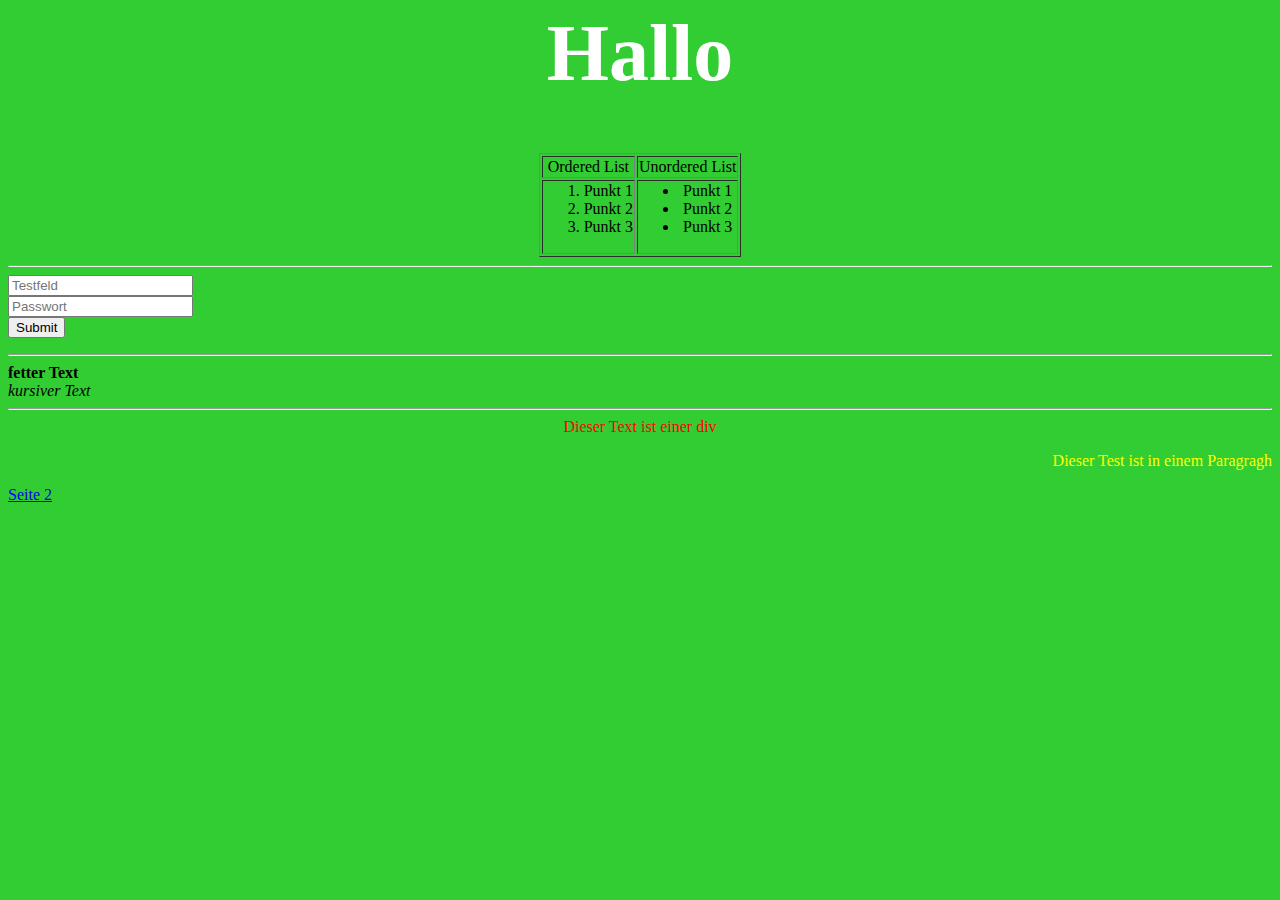
==== index.html @ 43144582 "Add Password field" ====
<html>
    <head>
        <title>Test-Seite</title>
        <link rel="stylesheet" href="style.css">
    </head>
    <body>
        <h1>Hallo</h1>
        <table border=1 class="center">
            <tr>
                <td>
                    Ordered List
                </td>
                <td>
                    Unordered List
                </td>
            </tr>
            <tr>    
                <td>
                    <ol>
                        <li>Punkt 1</li>
                        <li>Punkt 2</li>
                        <li>Punkt 3</li>
                    </ol>
                </td>
                <td>
                    <ul>
                        <li>Punkt 1</li>
                        <li>Punkt 2</li>
                        <li>Punkt 3</li>
                    </ul>
                </td>
            </tr>
        </table>
        <hr>
        <form>
            <input type=text name=test placeholder="Testfeld">
            <br>
            <input type=password name=password placeholder="Passwort">
            <br>
            <button>Submit</button>
        </form>
        <hr>
        <b>fetter Text</b>
        <br>
        <i>kursiver Text</i>
        <hr>
        <div style="color:red; text-align:center;">
            Dieser Text ist einer div
        </div>
        <p style="color:yellow; text-align: right;">
            Dieser Test ist in einem Paragragh
        </p>
        <a href="seite2.html">Seite 2</a>
    </body>
</html>
---- style.css ----
body {
    background-color: limegreen;
}

h1 {
    text-align: center;
    color: white;
    font-size: 5rem;
}

.center {
    margin-left: auto;
    margin-right: auto;
    text-align: center;
}
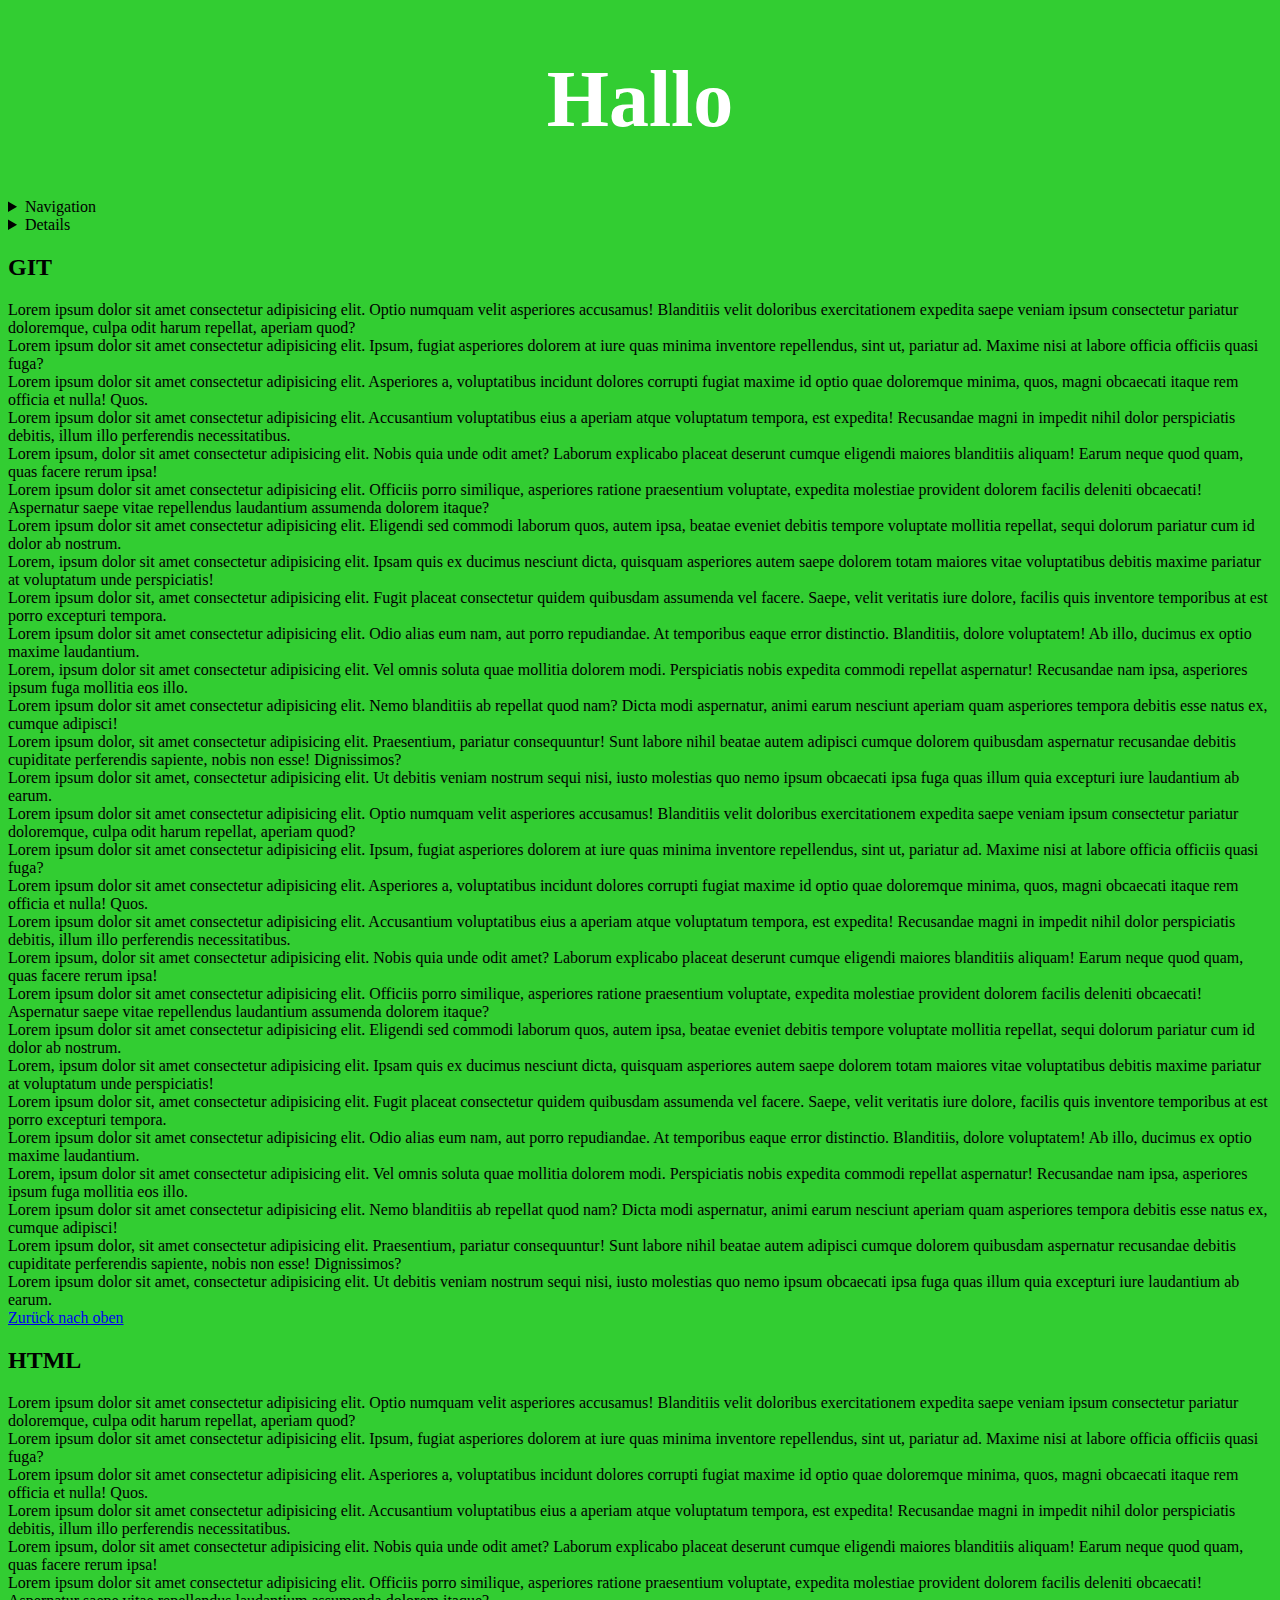
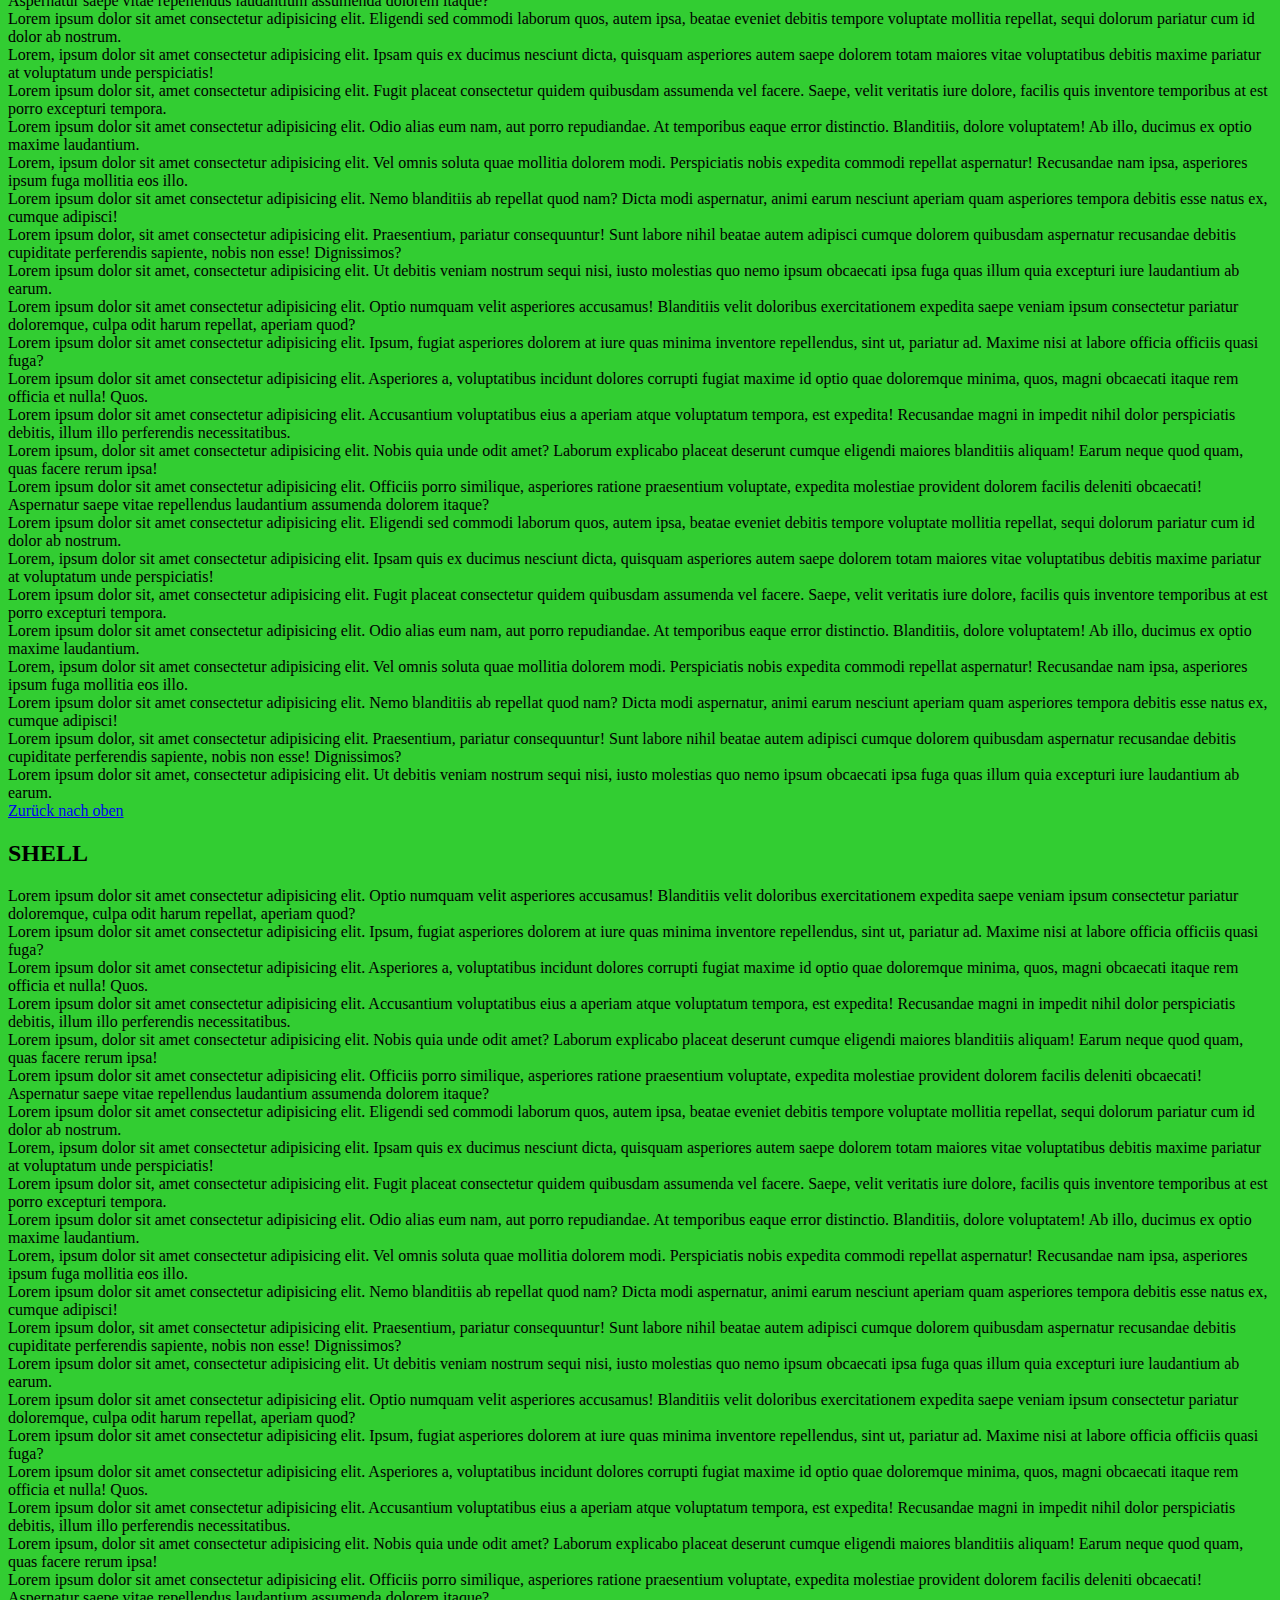
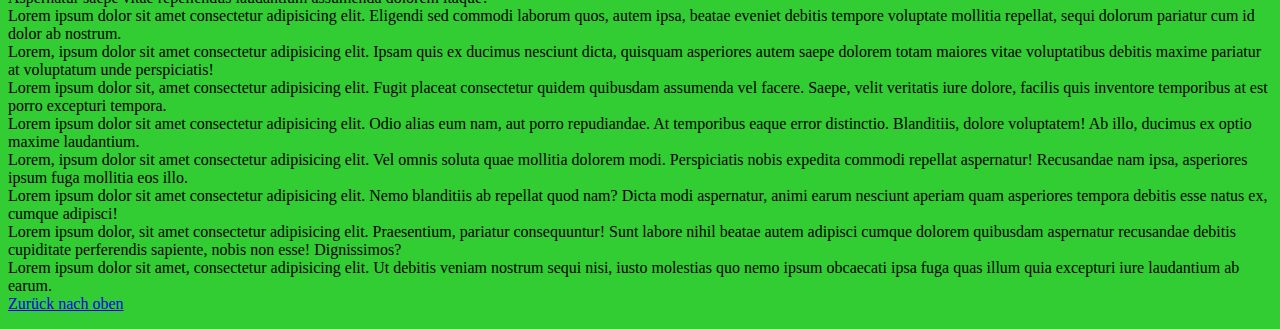
==== commit f68abe9a: "Add inpage links" ====
--- a/index.html
+++ b/index.html
@@ -1,55 +1,143 @@
-<html>
+<!DOCTYPE html>
+<html lang="de">
     <head>
+        <meta charset="UTF-8">
         <title>Test-Seite</title>
         <link rel="stylesheet" href="style.css">
+        <link rel="icon" href="favicon.png" type="image/png">
+
     </head>
     <body>
-        <h1>Hallo</h1>
-        <table border=1 class="center">
-            <tr>
-                <td>
-                    Ordered List
-                </td>
-                <td>
-                    Unordered List
-                </td>
-            </tr>
-            <tr>    
-                <td>
-                    <ol>
-                        <li>Punkt 1</li>
-                        <li>Punkt 2</li>
-                        <li>Punkt 3</li>
-                    </ol>
-                </td>
-                <td>
-                    <ul>
-                        <li>Punkt 1</li>
-                        <li>Punkt 2</li>
-                        <li>Punkt 3</li>
-                    </ul>
-                </td>
-            </tr>
-        </table>
-        <hr>
-        <form>
-            <input type=text name=test placeholder="Testfeld">
-            <br>
-            <input type=password name=password placeholder="Passwort">
-            <br>
-            <button>Submit</button>
-        </form>
-        <hr>
-        <b>fetter Text</b>
-        <br>
-        <i>kursiver Text</i>
-        <hr>
-        <div style="color:red; text-align:center;">
-            Dieser Text ist einer div
-        </div>
-        <p style="color:yellow; text-align: right;">
-            Dieser Test ist in einem Paragragh
-        </p>
-        <a href="seite2.html">Seite 2</a>
+        <h1><a id="top">Hallo</a></h1>
+        <details>
+            <summary>Navigation</summary>
+            <nav>
+                <ul>
+                    <li>
+                        <a href="#git">GIT</a>
+                    </li>
+                    <li>
+                        <a href="#html">HTML</a>
+                    </li>
+                    <li>
+                        <a href="#shell">SHELL</a>
+                    </li>
+                    <li>
+                        <a href="seite2.html">Seite 2</a>
+                    </li>
+                    <li>
+                        <a href="page3.html">Seite 3</a>
+                    </li>
+                </ul>
+            </nav>
+        </details>
+        <details>
+            <summary>
+                Details
+            </summary>
+            Ein kleiner Test zu dem "details"-Tag.
+        </details>
+        <section id="git">
+            <h2>GIT</h2>
+            <p>
+                Lorem ipsum dolor sit amet consectetur adipisicing elit. Optio numquam velit asperiores accusamus! Blanditiis velit doloribus exercitationem expedita saepe veniam ipsum consectetur pariatur doloremque, culpa odit harum repellat, aperiam quod? <br>
+                Lorem ipsum dolor sit amet consectetur adipisicing elit. Ipsum, fugiat asperiores dolorem at iure quas minima inventore repellendus, sint ut, pariatur ad. Maxime nisi at labore officia officiis quasi fuga? <br>
+                Lorem ipsum dolor sit amet consectetur adipisicing elit. Asperiores a, voluptatibus incidunt dolores corrupti fugiat maxime id optio quae doloremque minima, quos, magni obcaecati itaque rem officia et nulla! Quos. <br>
+                Lorem ipsum dolor sit amet consectetur adipisicing elit. Accusantium voluptatibus eius a aperiam atque voluptatum tempora, est expedita! Recusandae magni in impedit nihil dolor perspiciatis debitis, illum illo perferendis necessitatibus. <br>
+                Lorem ipsum, dolor sit amet consectetur adipisicing elit. Nobis quia unde odit amet? Laborum explicabo placeat deserunt cumque eligendi maiores blanditiis aliquam! Earum neque quod quam, quas facere rerum ipsa! <br>
+                Lorem ipsum dolor sit amet consectetur adipisicing elit. Officiis porro similique, asperiores ratione praesentium voluptate, expedita molestiae provident dolorem facilis deleniti obcaecati! Aspernatur saepe vitae repellendus laudantium assumenda dolorem itaque? <br>
+                Lorem ipsum dolor sit amet consectetur adipisicing elit. Eligendi sed commodi laborum quos, autem ipsa, beatae eveniet debitis tempore voluptate mollitia repellat, sequi dolorum pariatur cum id dolor ab nostrum. <br>
+                Lorem, ipsum dolor sit amet consectetur adipisicing elit. Ipsam quis ex ducimus nesciunt dicta, quisquam asperiores autem saepe dolorem totam maiores vitae voluptatibus debitis maxime pariatur at voluptatum unde perspiciatis! <br>
+                Lorem ipsum dolor sit, amet consectetur adipisicing elit. Fugit placeat consectetur quidem quibusdam assumenda vel facere. Saepe, velit veritatis iure dolore, facilis quis inventore temporibus at est porro excepturi tempora. <br>
+                Lorem ipsum dolor sit amet consectetur adipisicing elit. Odio alias eum nam, aut porro repudiandae. At temporibus eaque error distinctio. Blanditiis, dolore voluptatem! Ab illo, ducimus ex optio maxime laudantium. <br>
+                Lorem, ipsum dolor sit amet consectetur adipisicing elit. Vel omnis soluta quae mollitia dolorem modi. Perspiciatis nobis expedita commodi repellat aspernatur! Recusandae nam ipsa, asperiores ipsum fuga mollitia eos illo. <br>
+                Lorem ipsum dolor sit amet consectetur adipisicing elit. Nemo blanditiis ab repellat quod nam? Dicta modi aspernatur, animi earum nesciunt aperiam quam asperiores tempora debitis esse natus ex, cumque adipisci! <br>
+                Lorem ipsum dolor, sit amet consectetur adipisicing elit. Praesentium, pariatur consequuntur! Sunt labore nihil beatae autem adipisci cumque dolorem quibusdam aspernatur recusandae debitis cupiditate perferendis sapiente, nobis non esse! Dignissimos? <br>
+                Lorem ipsum dolor sit amet, consectetur adipisicing elit. Ut debitis veniam nostrum sequi nisi, iusto molestias quo nemo ipsum obcaecati ipsa fuga quas illum quia excepturi iure laudantium ab earum. <br>
+                Lorem ipsum dolor sit amet consectetur adipisicing elit. Optio numquam velit asperiores accusamus! Blanditiis velit doloribus exercitationem expedita saepe veniam ipsum consectetur pariatur doloremque, culpa odit harum repellat, aperiam quod? <br>
+                Lorem ipsum dolor sit amet consectetur adipisicing elit. Ipsum, fugiat asperiores dolorem at iure quas minima inventore repellendus, sint ut, pariatur ad. Maxime nisi at labore officia officiis quasi fuga? <br>
+                Lorem ipsum dolor sit amet consectetur adipisicing elit. Asperiores a, voluptatibus incidunt dolores corrupti fugiat maxime id optio quae doloremque minima, quos, magni obcaecati itaque rem officia et nulla! Quos. <br>
+                Lorem ipsum dolor sit amet consectetur adipisicing elit. Accusantium voluptatibus eius a aperiam atque voluptatum tempora, est expedita! Recusandae magni in impedit nihil dolor perspiciatis debitis, illum illo perferendis necessitatibus. <br>
+                Lorem ipsum, dolor sit amet consectetur adipisicing elit. Nobis quia unde odit amet? Laborum explicabo placeat deserunt cumque eligendi maiores blanditiis aliquam! Earum neque quod quam, quas facere rerum ipsa! <br>
+                Lorem ipsum dolor sit amet consectetur adipisicing elit. Officiis porro similique, asperiores ratione praesentium voluptate, expedita molestiae provident dolorem facilis deleniti obcaecati! Aspernatur saepe vitae repellendus laudantium assumenda dolorem itaque? <br>
+                Lorem ipsum dolor sit amet consectetur adipisicing elit. Eligendi sed commodi laborum quos, autem ipsa, beatae eveniet debitis tempore voluptate mollitia repellat, sequi dolorum pariatur cum id dolor ab nostrum. <br>
+                Lorem, ipsum dolor sit amet consectetur adipisicing elit. Ipsam quis ex ducimus nesciunt dicta, quisquam asperiores autem saepe dolorem totam maiores vitae voluptatibus debitis maxime pariatur at voluptatum unde perspiciatis! <br>
+                Lorem ipsum dolor sit, amet consectetur adipisicing elit. Fugit placeat consectetur quidem quibusdam assumenda vel facere. Saepe, velit veritatis iure dolore, facilis quis inventore temporibus at est porro excepturi tempora. <br>
+                Lorem ipsum dolor sit amet consectetur adipisicing elit. Odio alias eum nam, aut porro repudiandae. At temporibus eaque error distinctio. Blanditiis, dolore voluptatem! Ab illo, ducimus ex optio maxime laudantium. <br>
+                Lorem, ipsum dolor sit amet consectetur adipisicing elit. Vel omnis soluta quae mollitia dolorem modi. Perspiciatis nobis expedita commodi repellat aspernatur! Recusandae nam ipsa, asperiores ipsum fuga mollitia eos illo. <br>
+                Lorem ipsum dolor sit amet consectetur adipisicing elit. Nemo blanditiis ab repellat quod nam? Dicta modi aspernatur, animi earum nesciunt aperiam quam asperiores tempora debitis esse natus ex, cumque adipisci! <br>
+                Lorem ipsum dolor, sit amet consectetur adipisicing elit. Praesentium, pariatur consequuntur! Sunt labore nihil beatae autem adipisci cumque dolorem quibusdam aspernatur recusandae debitis cupiditate perferendis sapiente, nobis non esse! Dignissimos? <br>
+                Lorem ipsum dolor sit amet, consectetur adipisicing elit. Ut debitis veniam nostrum sequi nisi, iusto molestias quo nemo ipsum obcaecati ipsa fuga quas illum quia excepturi iure laudantium ab earum. <br>
+        <a href="#top">Zurück nach oben</a>
+            </p>
+        </section>
+        <section id="html">
+            <h2>HTML</h2>
+            <p>
+                Lorem ipsum dolor sit amet consectetur adipisicing elit. Optio numquam velit asperiores accusamus! Blanditiis velit doloribus exercitationem expedita saepe veniam ipsum consectetur pariatur doloremque, culpa odit harum repellat, aperiam quod? <br>
+                Lorem ipsum dolor sit amet consectetur adipisicing elit. Ipsum, fugiat asperiores dolorem at iure quas minima inventore repellendus, sint ut, pariatur ad. Maxime nisi at labore officia officiis quasi fuga? <br>
+                Lorem ipsum dolor sit amet consectetur adipisicing elit. Asperiores a, voluptatibus incidunt dolores corrupti fugiat maxime id optio quae doloremque minima, quos, magni obcaecati itaque rem officia et nulla! Quos. <br>
+                Lorem ipsum dolor sit amet consectetur adipisicing elit. Accusantium voluptatibus eius a aperiam atque voluptatum tempora, est expedita! Recusandae magni in impedit nihil dolor perspiciatis debitis, illum illo perferendis necessitatibus. <br>
+                Lorem ipsum, dolor sit amet consectetur adipisicing elit. Nobis quia unde odit amet? Laborum explicabo placeat deserunt cumque eligendi maiores blanditiis aliquam! Earum neque quod quam, quas facere rerum ipsa! <br>
+                Lorem ipsum dolor sit amet consectetur adipisicing elit. Officiis porro similique, asperiores ratione praesentium voluptate, expedita molestiae provident dolorem facilis deleniti obcaecati! Aspernatur saepe vitae repellendus laudantium assumenda dolorem itaque? <br>
+                Lorem ipsum dolor sit amet consectetur adipisicing elit. Eligendi sed commodi laborum quos, autem ipsa, beatae eveniet debitis tempore voluptate mollitia repellat, sequi dolorum pariatur cum id dolor ab nostrum. <br>
+                Lorem, ipsum dolor sit amet consectetur adipisicing elit. Ipsam quis ex ducimus nesciunt dicta, quisquam asperiores autem saepe dolorem totam maiores vitae voluptatibus debitis maxime pariatur at voluptatum unde perspiciatis! <br>
+                Lorem ipsum dolor sit, amet consectetur adipisicing elit. Fugit placeat consectetur quidem quibusdam assumenda vel facere. Saepe, velit veritatis iure dolore, facilis quis inventore temporibus at est porro excepturi tempora. <br>
+                Lorem ipsum dolor sit amet consectetur adipisicing elit. Odio alias eum nam, aut porro repudiandae. At temporibus eaque error distinctio. Blanditiis, dolore voluptatem! Ab illo, ducimus ex optio maxime laudantium. <br>
+                Lorem, ipsum dolor sit amet consectetur adipisicing elit. Vel omnis soluta quae mollitia dolorem modi. Perspiciatis nobis expedita commodi repellat aspernatur! Recusandae nam ipsa, asperiores ipsum fuga mollitia eos illo. <br>
+                Lorem ipsum dolor sit amet consectetur adipisicing elit. Nemo blanditiis ab repellat quod nam? Dicta modi aspernatur, animi earum nesciunt aperiam quam asperiores tempora debitis esse natus ex, cumque adipisci! <br>
+                Lorem ipsum dolor, sit amet consectetur adipisicing elit. Praesentium, pariatur consequuntur! Sunt labore nihil beatae autem adipisci cumque dolorem quibusdam aspernatur recusandae debitis cupiditate perferendis sapiente, nobis non esse! Dignissimos? <br>
+                Lorem ipsum dolor sit amet, consectetur adipisicing elit. Ut debitis veniam nostrum sequi nisi, iusto molestias quo nemo ipsum obcaecati ipsa fuga quas illum quia excepturi iure laudantium ab earum. <br>
+                Lorem ipsum dolor sit amet consectetur adipisicing elit. Optio numquam velit asperiores accusamus! Blanditiis velit doloribus exercitationem expedita saepe veniam ipsum consectetur pariatur doloremque, culpa odit harum repellat, aperiam quod? <br>
+                Lorem ipsum dolor sit amet consectetur adipisicing elit. Ipsum, fugiat asperiores dolorem at iure quas minima inventore repellendus, sint ut, pariatur ad. Maxime nisi at labore officia officiis quasi fuga? <br>
+                Lorem ipsum dolor sit amet consectetur adipisicing elit. Asperiores a, voluptatibus incidunt dolores corrupti fugiat maxime id optio quae doloremque minima, quos, magni obcaecati itaque rem officia et nulla! Quos. <br>
+                Lorem ipsum dolor sit amet consectetur adipisicing elit. Accusantium voluptatibus eius a aperiam atque voluptatum tempora, est expedita! Recusandae magni in impedit nihil dolor perspiciatis debitis, illum illo perferendis necessitatibus. <br>
+                Lorem ipsum, dolor sit amet consectetur adipisicing elit. Nobis quia unde odit amet? Laborum explicabo placeat deserunt cumque eligendi maiores blanditiis aliquam! Earum neque quod quam, quas facere rerum ipsa! <br>
+                Lorem ipsum dolor sit amet consectetur adipisicing elit. Officiis porro similique, asperiores ratione praesentium voluptate, expedita molestiae provident dolorem facilis deleniti obcaecati! Aspernatur saepe vitae repellendus laudantium assumenda dolorem itaque? <br>
+                Lorem ipsum dolor sit amet consectetur adipisicing elit. Eligendi sed commodi laborum quos, autem ipsa, beatae eveniet debitis tempore voluptate mollitia repellat, sequi dolorum pariatur cum id dolor ab nostrum. <br>
+                Lorem, ipsum dolor sit amet consectetur adipisicing elit. Ipsam quis ex ducimus nesciunt dicta, quisquam asperiores autem saepe dolorem totam maiores vitae voluptatibus debitis maxime pariatur at voluptatum unde perspiciatis! <br>
+                Lorem ipsum dolor sit, amet consectetur adipisicing elit. Fugit placeat consectetur quidem quibusdam assumenda vel facere. Saepe, velit veritatis iure dolore, facilis quis inventore temporibus at est porro excepturi tempora. <br>
+                Lorem ipsum dolor sit amet consectetur adipisicing elit. Odio alias eum nam, aut porro repudiandae. At temporibus eaque error distinctio. Blanditiis, dolore voluptatem! Ab illo, ducimus ex optio maxime laudantium. <br>
+                Lorem, ipsum dolor sit amet consectetur adipisicing elit. Vel omnis soluta quae mollitia dolorem modi. Perspiciatis nobis expedita commodi repellat aspernatur! Recusandae nam ipsa, asperiores ipsum fuga mollitia eos illo. <br>
+                Lorem ipsum dolor sit amet consectetur adipisicing elit. Nemo blanditiis ab repellat quod nam? Dicta modi aspernatur, animi earum nesciunt aperiam quam asperiores tempora debitis esse natus ex, cumque adipisci! <br>
+                Lorem ipsum dolor, sit amet consectetur adipisicing elit. Praesentium, pariatur consequuntur! Sunt labore nihil beatae autem adipisci cumque dolorem quibusdam aspernatur recusandae debitis cupiditate perferendis sapiente, nobis non esse! Dignissimos? <br>
+                Lorem ipsum dolor sit amet, consectetur adipisicing elit. Ut debitis veniam nostrum sequi nisi, iusto molestias quo nemo ipsum obcaecati ipsa fuga quas illum quia excepturi iure laudantium ab earum. <br>
+        <a href="#top">Zurück nach oben</a>
+            </p>
+        </section>
+        <section id="shell">
+            <h2>SHELL</h2>
+            <p>
+                Lorem ipsum dolor sit amet consectetur adipisicing elit. Optio numquam velit asperiores accusamus! Blanditiis velit doloribus exercitationem expedita saepe veniam ipsum consectetur pariatur doloremque, culpa odit harum repellat, aperiam quod? <br>
+                Lorem ipsum dolor sit amet consectetur adipisicing elit. Ipsum, fugiat asperiores dolorem at iure quas minima inventore repellendus, sint ut, pariatur ad. Maxime nisi at labore officia officiis quasi fuga? <br>
+                Lorem ipsum dolor sit amet consectetur adipisicing elit. Asperiores a, voluptatibus incidunt dolores corrupti fugiat maxime id optio quae doloremque minima, quos, magni obcaecati itaque rem officia et nulla! Quos. <br>
+                Lorem ipsum dolor sit amet consectetur adipisicing elit. Accusantium voluptatibus eius a aperiam atque voluptatum tempora, est expedita! Recusandae magni in impedit nihil dolor perspiciatis debitis, illum illo perferendis necessitatibus. <br>
+                Lorem ipsum, dolor sit amet consectetur adipisicing elit. Nobis quia unde odit amet? Laborum explicabo placeat deserunt cumque eligendi maiores blanditiis aliquam! Earum neque quod quam, quas facere rerum ipsa! <br>
+                Lorem ipsum dolor sit amet consectetur adipisicing elit. Officiis porro similique, asperiores ratione praesentium voluptate, expedita molestiae provident dolorem facilis deleniti obcaecati! Aspernatur saepe vitae repellendus laudantium assumenda dolorem itaque? <br>
+                Lorem ipsum dolor sit amet consectetur adipisicing elit. Eligendi sed commodi laborum quos, autem ipsa, beatae eveniet debitis tempore voluptate mollitia repellat, sequi dolorum pariatur cum id dolor ab nostrum. <br>
+                Lorem, ipsum dolor sit amet consectetur adipisicing elit. Ipsam quis ex ducimus nesciunt dicta, quisquam asperiores autem saepe dolorem totam maiores vitae voluptatibus debitis maxime pariatur at voluptatum unde perspiciatis! <br>
+                Lorem ipsum dolor sit, amet consectetur adipisicing elit. Fugit placeat consectetur quidem quibusdam assumenda vel facere. Saepe, velit veritatis iure dolore, facilis quis inventore temporibus at est porro excepturi tempora. <br>
+                Lorem ipsum dolor sit amet consectetur adipisicing elit. Odio alias eum nam, aut porro repudiandae. At temporibus eaque error distinctio. Blanditiis, dolore voluptatem! Ab illo, ducimus ex optio maxime laudantium. <br>
+                Lorem, ipsum dolor sit amet consectetur adipisicing elit. Vel omnis soluta quae mollitia dolorem modi. Perspiciatis nobis expedita commodi repellat aspernatur! Recusandae nam ipsa, asperiores ipsum fuga mollitia eos illo. <br>
+                Lorem ipsum dolor sit amet consectetur adipisicing elit. Nemo blanditiis ab repellat quod nam? Dicta modi aspernatur, animi earum nesciunt aperiam quam asperiores tempora debitis esse natus ex, cumque adipisci! <br>
+                Lorem ipsum dolor, sit amet consectetur adipisicing elit. Praesentium, pariatur consequuntur! Sunt labore nihil beatae autem adipisci cumque dolorem quibusdam aspernatur recusandae debitis cupiditate perferendis sapiente, nobis non esse! Dignissimos? <br>
+                Lorem ipsum dolor sit amet, consectetur adipisicing elit. Ut debitis veniam nostrum sequi nisi, iusto molestias quo nemo ipsum obcaecati ipsa fuga quas illum quia excepturi iure laudantium ab earum. <br>
+                Lorem ipsum dolor sit amet consectetur adipisicing elit. Optio numquam velit asperiores accusamus! Blanditiis velit doloribus exercitationem expedita saepe veniam ipsum consectetur pariatur doloremque, culpa odit harum repellat, aperiam quod? <br>
+                Lorem ipsum dolor sit amet consectetur adipisicing elit. Ipsum, fugiat asperiores dolorem at iure quas minima inventore repellendus, sint ut, pariatur ad. Maxime nisi at labore officia officiis quasi fuga? <br>
+                Lorem ipsum dolor sit amet consectetur adipisicing elit. Asperiores a, voluptatibus incidunt dolores corrupti fugiat maxime id optio quae doloremque minima, quos, magni obcaecati itaque rem officia et nulla! Quos. <br>
+                Lorem ipsum dolor sit amet consectetur adipisicing elit. Accusantium voluptatibus eius a aperiam atque voluptatum tempora, est expedita! Recusandae magni in impedit nihil dolor perspiciatis debitis, illum illo perferendis necessitatibus. <br>
+                Lorem ipsum, dolor sit amet consectetur adipisicing elit. Nobis quia unde odit amet? Laborum explicabo placeat deserunt cumque eligendi maiores blanditiis aliquam! Earum neque quod quam, quas facere rerum ipsa! <br>
+                Lorem ipsum dolor sit amet consectetur adipisicing elit. Officiis porro similique, asperiores ratione praesentium voluptate, expedita molestiae provident dolorem facilis deleniti obcaecati! Aspernatur saepe vitae repellendus laudantium assumenda dolorem itaque? <br>
+                Lorem ipsum dolor sit amet consectetur adipisicing elit. Eligendi sed commodi laborum quos, autem ipsa, beatae eveniet debitis tempore voluptate mollitia repellat, sequi dolorum pariatur cum id dolor ab nostrum. <br>
+                Lorem, ipsum dolor sit amet consectetur adipisicing elit. Ipsam quis ex ducimus nesciunt dicta, quisquam asperiores autem saepe dolorem totam maiores vitae voluptatibus debitis maxime pariatur at voluptatum unde perspiciatis! <br>
+                Lorem ipsum dolor sit, amet consectetur adipisicing elit. Fugit placeat consectetur quidem quibusdam assumenda vel facere. Saepe, velit veritatis iure dolore, facilis quis inventore temporibus at est porro excepturi tempora. <br>
+                Lorem ipsum dolor sit amet consectetur adipisicing elit. Odio alias eum nam, aut porro repudiandae. At temporibus eaque error distinctio. Blanditiis, dolore voluptatem! Ab illo, ducimus ex optio maxime laudantium. <br>
+                Lorem, ipsum dolor sit amet consectetur adipisicing elit. Vel omnis soluta quae mollitia dolorem modi. Perspiciatis nobis expedita commodi repellat aspernatur! Recusandae nam ipsa, asperiores ipsum fuga mollitia eos illo. <br>
+                Lorem ipsum dolor sit amet consectetur adipisicing elit. Nemo blanditiis ab repellat quod nam? Dicta modi aspernatur, animi earum nesciunt aperiam quam asperiores tempora debitis esse natus ex, cumque adipisci! <br>
+                Lorem ipsum dolor, sit amet consectetur adipisicing elit. Praesentium, pariatur consequuntur! Sunt labore nihil beatae autem adipisci cumque dolorem quibusdam aspernatur recusandae debitis cupiditate perferendis sapiente, nobis non esse! Dignissimos? <br>
+                Lorem ipsum dolor sit amet, consectetur adipisicing elit. Ut debitis veniam nostrum sequi nisi, iusto molestias quo nemo ipsum obcaecati ipsa fuga quas illum quia excepturi iure laudantium ab earum. <br>
+        <a href="#top">Zurück nach oben</a>
+            </p>
+        </section>
     </body>
 </html>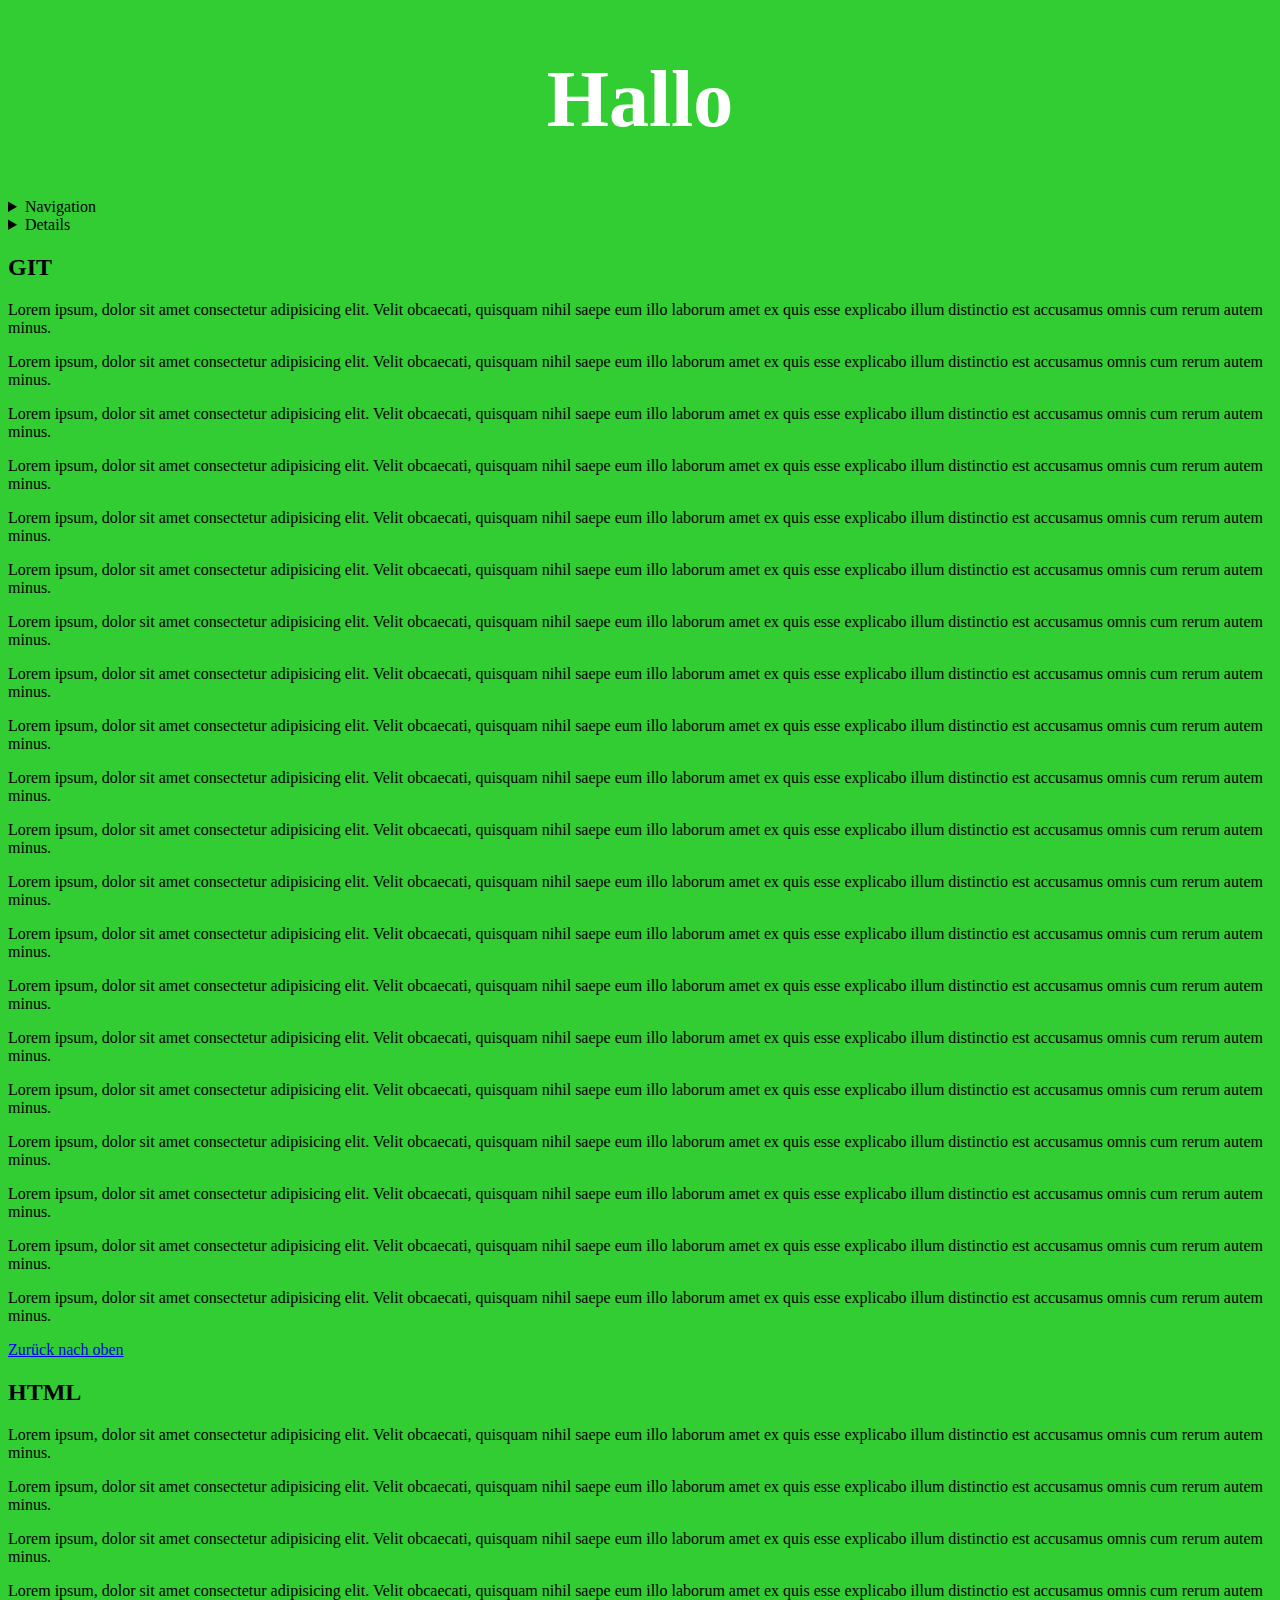
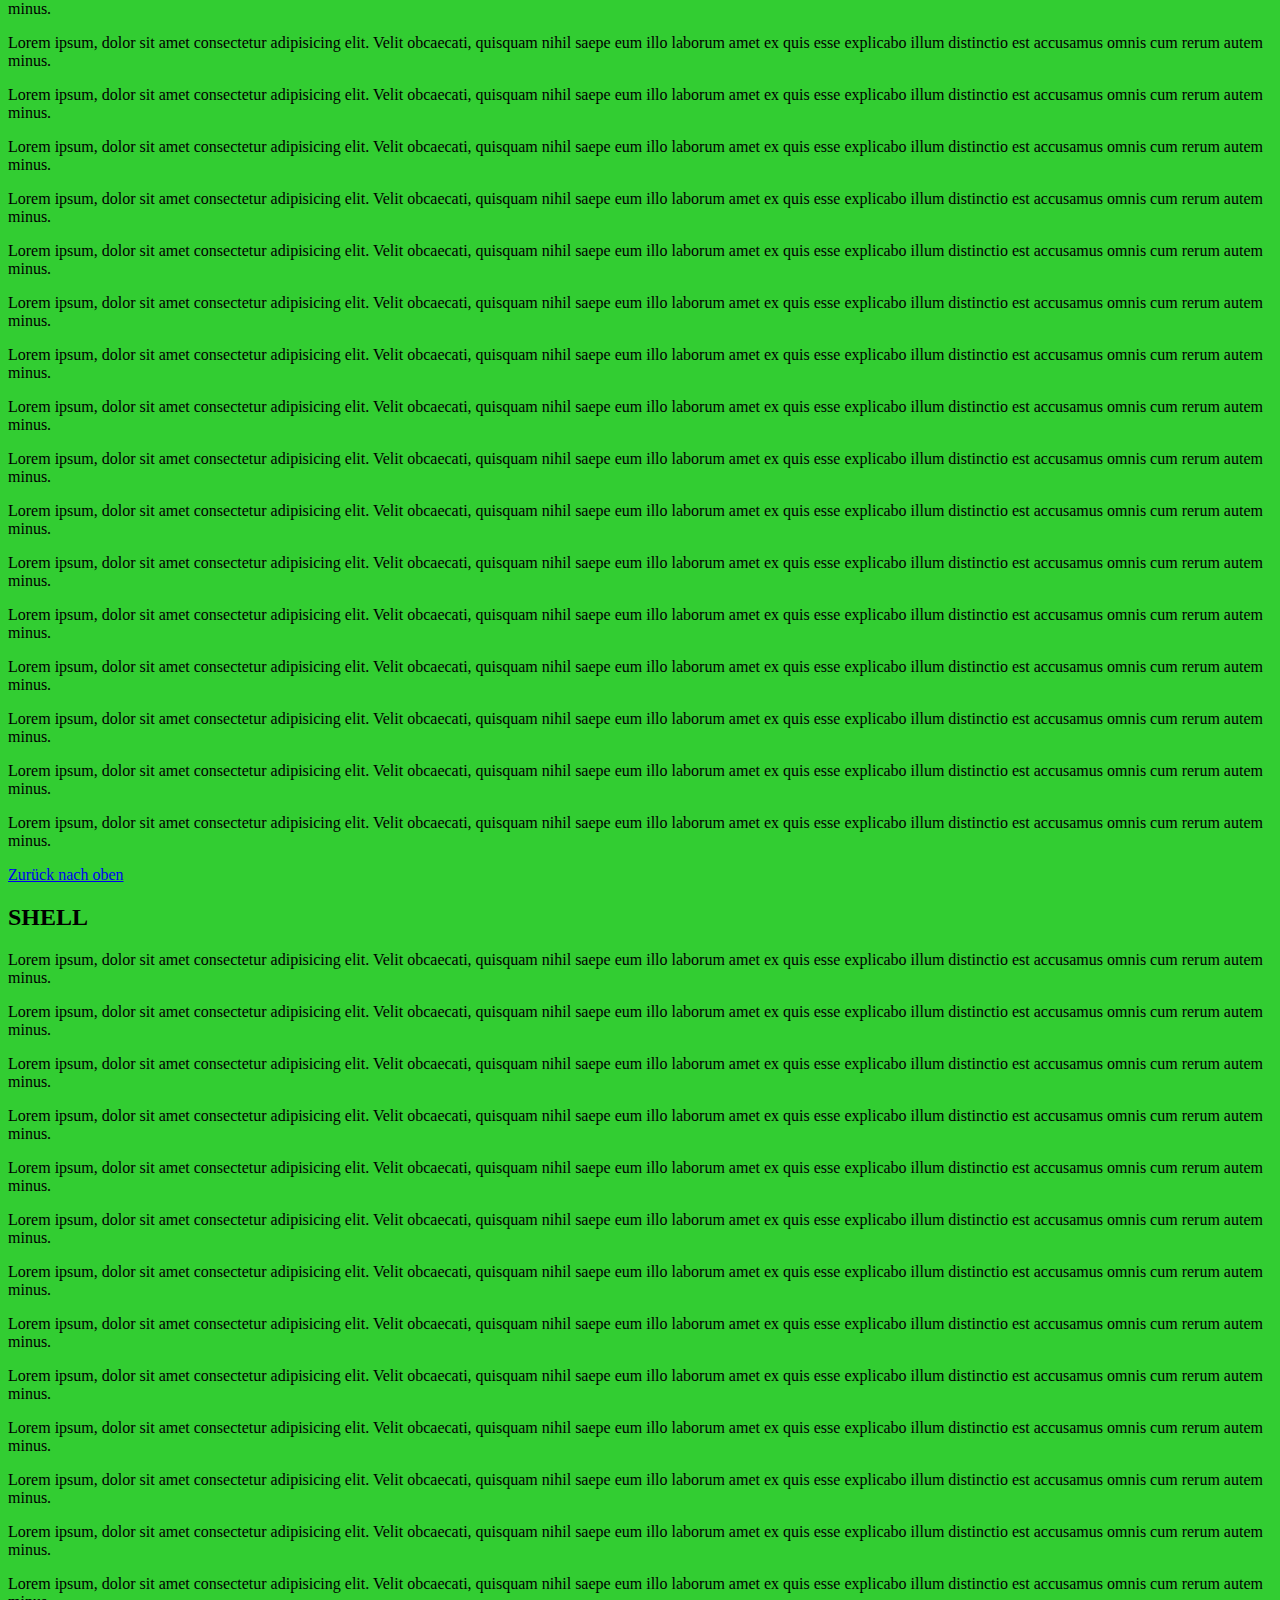
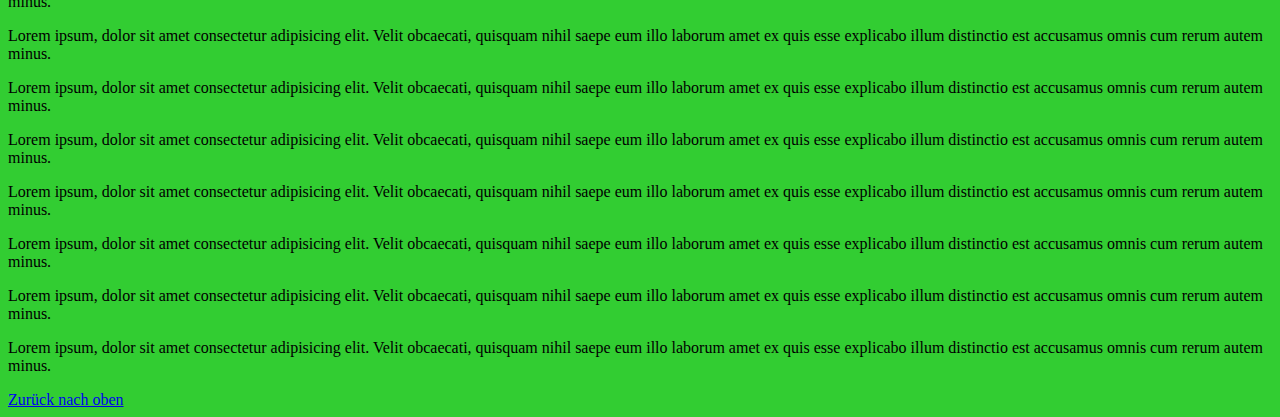
==== commit 3b3a3380: "Merge pull request #8 from domko95/prettier" ====
--- a/index.html
+++ b/index.html
@@ -1,143 +1,350 @@
 <!DOCTYPE html>
 <html lang="de">
-    <head>
-        <meta charset="UTF-8">
-        <title>Test-Seite</title>
-        <link rel="stylesheet" href="style.css">
-        <link rel="icon" href="favicon.png" type="image/png">
-
-    </head>
-    <body>
-        <h1><a id="top">Hallo</a></h1>
-        <details>
-            <summary>Navigation</summary>
-            <nav>
-                <ul>
-                    <li>
-                        <a href="#git">GIT</a>
-                    </li>
-                    <li>
-                        <a href="#html">HTML</a>
-                    </li>
-                    <li>
-                        <a href="#shell">SHELL</a>
-                    </li>
-                    <li>
-                        <a href="seite2.html">Seite 2</a>
-                    </li>
-                    <li>
-                        <a href="page3.html">Seite 3</a>
-                    </li>
-                </ul>
-            </nav>
-        </details>
-        <details>
-            <summary>
-                Details
-            </summary>
-            Ein kleiner Test zu dem "details"-Tag.
-        </details>
-        <section id="git">
-            <h2>GIT</h2>
-            <p>
-                Lorem ipsum dolor sit amet consectetur adipisicing elit. Optio numquam velit asperiores accusamus! Blanditiis velit doloribus exercitationem expedita saepe veniam ipsum consectetur pariatur doloremque, culpa odit harum repellat, aperiam quod? <br>
-                Lorem ipsum dolor sit amet consectetur adipisicing elit. Ipsum, fugiat asperiores dolorem at iure quas minima inventore repellendus, sint ut, pariatur ad. Maxime nisi at labore officia officiis quasi fuga? <br>
-                Lorem ipsum dolor sit amet consectetur adipisicing elit. Asperiores a, voluptatibus incidunt dolores corrupti fugiat maxime id optio quae doloremque minima, quos, magni obcaecati itaque rem officia et nulla! Quos. <br>
-                Lorem ipsum dolor sit amet consectetur adipisicing elit. Accusantium voluptatibus eius a aperiam atque voluptatum tempora, est expedita! Recusandae magni in impedit nihil dolor perspiciatis debitis, illum illo perferendis necessitatibus. <br>
-                Lorem ipsum, dolor sit amet consectetur adipisicing elit. Nobis quia unde odit amet? Laborum explicabo placeat deserunt cumque eligendi maiores blanditiis aliquam! Earum neque quod quam, quas facere rerum ipsa! <br>
-                Lorem ipsum dolor sit amet consectetur adipisicing elit. Officiis porro similique, asperiores ratione praesentium voluptate, expedita molestiae provident dolorem facilis deleniti obcaecati! Aspernatur saepe vitae repellendus laudantium assumenda dolorem itaque? <br>
-                Lorem ipsum dolor sit amet consectetur adipisicing elit. Eligendi sed commodi laborum quos, autem ipsa, beatae eveniet debitis tempore voluptate mollitia repellat, sequi dolorum pariatur cum id dolor ab nostrum. <br>
-                Lorem, ipsum dolor sit amet consectetur adipisicing elit. Ipsam quis ex ducimus nesciunt dicta, quisquam asperiores autem saepe dolorem totam maiores vitae voluptatibus debitis maxime pariatur at voluptatum unde perspiciatis! <br>
-                Lorem ipsum dolor sit, amet consectetur adipisicing elit. Fugit placeat consectetur quidem quibusdam assumenda vel facere. Saepe, velit veritatis iure dolore, facilis quis inventore temporibus at est porro excepturi tempora. <br>
-                Lorem ipsum dolor sit amet consectetur adipisicing elit. Odio alias eum nam, aut porro repudiandae. At temporibus eaque error distinctio. Blanditiis, dolore voluptatem! Ab illo, ducimus ex optio maxime laudantium. <br>
-                Lorem, ipsum dolor sit amet consectetur adipisicing elit. Vel omnis soluta quae mollitia dolorem modi. Perspiciatis nobis expedita commodi repellat aspernatur! Recusandae nam ipsa, asperiores ipsum fuga mollitia eos illo. <br>
-                Lorem ipsum dolor sit amet consectetur adipisicing elit. Nemo blanditiis ab repellat quod nam? Dicta modi aspernatur, animi earum nesciunt aperiam quam asperiores tempora debitis esse natus ex, cumque adipisci! <br>
-                Lorem ipsum dolor, sit amet consectetur adipisicing elit. Praesentium, pariatur consequuntur! Sunt labore nihil beatae autem adipisci cumque dolorem quibusdam aspernatur recusandae debitis cupiditate perferendis sapiente, nobis non esse! Dignissimos? <br>
-                Lorem ipsum dolor sit amet, consectetur adipisicing elit. Ut debitis veniam nostrum sequi nisi, iusto molestias quo nemo ipsum obcaecati ipsa fuga quas illum quia excepturi iure laudantium ab earum. <br>
-                Lorem ipsum dolor sit amet consectetur adipisicing elit. Optio numquam velit asperiores accusamus! Blanditiis velit doloribus exercitationem expedita saepe veniam ipsum consectetur pariatur doloremque, culpa odit harum repellat, aperiam quod? <br>
-                Lorem ipsum dolor sit amet consectetur adipisicing elit. Ipsum, fugiat asperiores dolorem at iure quas minima inventore repellendus, sint ut, pariatur ad. Maxime nisi at labore officia officiis quasi fuga? <br>
-                Lorem ipsum dolor sit amet consectetur adipisicing elit. Asperiores a, voluptatibus incidunt dolores corrupti fugiat maxime id optio quae doloremque minima, quos, magni obcaecati itaque rem officia et nulla! Quos. <br>
-                Lorem ipsum dolor sit amet consectetur adipisicing elit. Accusantium voluptatibus eius a aperiam atque voluptatum tempora, est expedita! Recusandae magni in impedit nihil dolor perspiciatis debitis, illum illo perferendis necessitatibus. <br>
-                Lorem ipsum, dolor sit amet consectetur adipisicing elit. Nobis quia unde odit amet? Laborum explicabo placeat deserunt cumque eligendi maiores blanditiis aliquam! Earum neque quod quam, quas facere rerum ipsa! <br>
-                Lorem ipsum dolor sit amet consectetur adipisicing elit. Officiis porro similique, asperiores ratione praesentium voluptate, expedita molestiae provident dolorem facilis deleniti obcaecati! Aspernatur saepe vitae repellendus laudantium assumenda dolorem itaque? <br>
-                Lorem ipsum dolor sit amet consectetur adipisicing elit. Eligendi sed commodi laborum quos, autem ipsa, beatae eveniet debitis tempore voluptate mollitia repellat, sequi dolorum pariatur cum id dolor ab nostrum. <br>
-                Lorem, ipsum dolor sit amet consectetur adipisicing elit. Ipsam quis ex ducimus nesciunt dicta, quisquam asperiores autem saepe dolorem totam maiores vitae voluptatibus debitis maxime pariatur at voluptatum unde perspiciatis! <br>
-                Lorem ipsum dolor sit, amet consectetur adipisicing elit. Fugit placeat consectetur quidem quibusdam assumenda vel facere. Saepe, velit veritatis iure dolore, facilis quis inventore temporibus at est porro excepturi tempora. <br>
-                Lorem ipsum dolor sit amet consectetur adipisicing elit. Odio alias eum nam, aut porro repudiandae. At temporibus eaque error distinctio. Blanditiis, dolore voluptatem! Ab illo, ducimus ex optio maxime laudantium. <br>
-                Lorem, ipsum dolor sit amet consectetur adipisicing elit. Vel omnis soluta quae mollitia dolorem modi. Perspiciatis nobis expedita commodi repellat aspernatur! Recusandae nam ipsa, asperiores ipsum fuga mollitia eos illo. <br>
-                Lorem ipsum dolor sit amet consectetur adipisicing elit. Nemo blanditiis ab repellat quod nam? Dicta modi aspernatur, animi earum nesciunt aperiam quam asperiores tempora debitis esse natus ex, cumque adipisci! <br>
-                Lorem ipsum dolor, sit amet consectetur adipisicing elit. Praesentium, pariatur consequuntur! Sunt labore nihil beatae autem adipisci cumque dolorem quibusdam aspernatur recusandae debitis cupiditate perferendis sapiente, nobis non esse! Dignissimos? <br>
-                Lorem ipsum dolor sit amet, consectetur adipisicing elit. Ut debitis veniam nostrum sequi nisi, iusto molestias quo nemo ipsum obcaecati ipsa fuga quas illum quia excepturi iure laudantium ab earum. <br>
-        <a href="#top">Zurück nach oben</a>
-            </p>
-        </section>
-        <section id="html">
-            <h2>HTML</h2>
-            <p>
-                Lorem ipsum dolor sit amet consectetur adipisicing elit. Optio numquam velit asperiores accusamus! Blanditiis velit doloribus exercitationem expedita saepe veniam ipsum consectetur pariatur doloremque, culpa odit harum repellat, aperiam quod? <br>
-                Lorem ipsum dolor sit amet consectetur adipisicing elit. Ipsum, fugiat asperiores dolorem at iure quas minima inventore repellendus, sint ut, pariatur ad. Maxime nisi at labore officia officiis quasi fuga? <br>
-                Lorem ipsum dolor sit amet consectetur adipisicing elit. Asperiores a, voluptatibus incidunt dolores corrupti fugiat maxime id optio quae doloremque minima, quos, magni obcaecati itaque rem officia et nulla! Quos. <br>
-                Lorem ipsum dolor sit amet consectetur adipisicing elit. Accusantium voluptatibus eius a aperiam atque voluptatum tempora, est expedita! Recusandae magni in impedit nihil dolor perspiciatis debitis, illum illo perferendis necessitatibus. <br>
-                Lorem ipsum, dolor sit amet consectetur adipisicing elit. Nobis quia unde odit amet? Laborum explicabo placeat deserunt cumque eligendi maiores blanditiis aliquam! Earum neque quod quam, quas facere rerum ipsa! <br>
-                Lorem ipsum dolor sit amet consectetur adipisicing elit. Officiis porro similique, asperiores ratione praesentium voluptate, expedita molestiae provident dolorem facilis deleniti obcaecati! Aspernatur saepe vitae repellendus laudantium assumenda dolorem itaque? <br>
-                Lorem ipsum dolor sit amet consectetur adipisicing elit. Eligendi sed commodi laborum quos, autem ipsa, beatae eveniet debitis tempore voluptate mollitia repellat, sequi dolorum pariatur cum id dolor ab nostrum. <br>
-                Lorem, ipsum dolor sit amet consectetur adipisicing elit. Ipsam quis ex ducimus nesciunt dicta, quisquam asperiores autem saepe dolorem totam maiores vitae voluptatibus debitis maxime pariatur at voluptatum unde perspiciatis! <br>
-                Lorem ipsum dolor sit, amet consectetur adipisicing elit. Fugit placeat consectetur quidem quibusdam assumenda vel facere. Saepe, velit veritatis iure dolore, facilis quis inventore temporibus at est porro excepturi tempora. <br>
-                Lorem ipsum dolor sit amet consectetur adipisicing elit. Odio alias eum nam, aut porro repudiandae. At temporibus eaque error distinctio. Blanditiis, dolore voluptatem! Ab illo, ducimus ex optio maxime laudantium. <br>
-                Lorem, ipsum dolor sit amet consectetur adipisicing elit. Vel omnis soluta quae mollitia dolorem modi. Perspiciatis nobis expedita commodi repellat aspernatur! Recusandae nam ipsa, asperiores ipsum fuga mollitia eos illo. <br>
-                Lorem ipsum dolor sit amet consectetur adipisicing elit. Nemo blanditiis ab repellat quod nam? Dicta modi aspernatur, animi earum nesciunt aperiam quam asperiores tempora debitis esse natus ex, cumque adipisci! <br>
-                Lorem ipsum dolor, sit amet consectetur adipisicing elit. Praesentium, pariatur consequuntur! Sunt labore nihil beatae autem adipisci cumque dolorem quibusdam aspernatur recusandae debitis cupiditate perferendis sapiente, nobis non esse! Dignissimos? <br>
-                Lorem ipsum dolor sit amet, consectetur adipisicing elit. Ut debitis veniam nostrum sequi nisi, iusto molestias quo nemo ipsum obcaecati ipsa fuga quas illum quia excepturi iure laudantium ab earum. <br>
-                Lorem ipsum dolor sit amet consectetur adipisicing elit. Optio numquam velit asperiores accusamus! Blanditiis velit doloribus exercitationem expedita saepe veniam ipsum consectetur pariatur doloremque, culpa odit harum repellat, aperiam quod? <br>
-                Lorem ipsum dolor sit amet consectetur adipisicing elit. Ipsum, fugiat asperiores dolorem at iure quas minima inventore repellendus, sint ut, pariatur ad. Maxime nisi at labore officia officiis quasi fuga? <br>
-                Lorem ipsum dolor sit amet consectetur adipisicing elit. Asperiores a, voluptatibus incidunt dolores corrupti fugiat maxime id optio quae doloremque minima, quos, magni obcaecati itaque rem officia et nulla! Quos. <br>
-                Lorem ipsum dolor sit amet consectetur adipisicing elit. Accusantium voluptatibus eius a aperiam atque voluptatum tempora, est expedita! Recusandae magni in impedit nihil dolor perspiciatis debitis, illum illo perferendis necessitatibus. <br>
-                Lorem ipsum, dolor sit amet consectetur adipisicing elit. Nobis quia unde odit amet? Laborum explicabo placeat deserunt cumque eligendi maiores blanditiis aliquam! Earum neque quod quam, quas facere rerum ipsa! <br>
-                Lorem ipsum dolor sit amet consectetur adipisicing elit. Officiis porro similique, asperiores ratione praesentium voluptate, expedita molestiae provident dolorem facilis deleniti obcaecati! Aspernatur saepe vitae repellendus laudantium assumenda dolorem itaque? <br>
-                Lorem ipsum dolor sit amet consectetur adipisicing elit. Eligendi sed commodi laborum quos, autem ipsa, beatae eveniet debitis tempore voluptate mollitia repellat, sequi dolorum pariatur cum id dolor ab nostrum. <br>
-                Lorem, ipsum dolor sit amet consectetur adipisicing elit. Ipsam quis ex ducimus nesciunt dicta, quisquam asperiores autem saepe dolorem totam maiores vitae voluptatibus debitis maxime pariatur at voluptatum unde perspiciatis! <br>
-                Lorem ipsum dolor sit, amet consectetur adipisicing elit. Fugit placeat consectetur quidem quibusdam assumenda vel facere. Saepe, velit veritatis iure dolore, facilis quis inventore temporibus at est porro excepturi tempora. <br>
-                Lorem ipsum dolor sit amet consectetur adipisicing elit. Odio alias eum nam, aut porro repudiandae. At temporibus eaque error distinctio. Blanditiis, dolore voluptatem! Ab illo, ducimus ex optio maxime laudantium. <br>
-                Lorem, ipsum dolor sit amet consectetur adipisicing elit. Vel omnis soluta quae mollitia dolorem modi. Perspiciatis nobis expedita commodi repellat aspernatur! Recusandae nam ipsa, asperiores ipsum fuga mollitia eos illo. <br>
-                Lorem ipsum dolor sit amet consectetur adipisicing elit. Nemo blanditiis ab repellat quod nam? Dicta modi aspernatur, animi earum nesciunt aperiam quam asperiores tempora debitis esse natus ex, cumque adipisci! <br>
-                Lorem ipsum dolor, sit amet consectetur adipisicing elit. Praesentium, pariatur consequuntur! Sunt labore nihil beatae autem adipisci cumque dolorem quibusdam aspernatur recusandae debitis cupiditate perferendis sapiente, nobis non esse! Dignissimos? <br>
-                Lorem ipsum dolor sit amet, consectetur adipisicing elit. Ut debitis veniam nostrum sequi nisi, iusto molestias quo nemo ipsum obcaecati ipsa fuga quas illum quia excepturi iure laudantium ab earum. <br>
-        <a href="#top">Zurück nach oben</a>
-            </p>
-        </section>
-        <section id="shell">
-            <h2>SHELL</h2>
-            <p>
-                Lorem ipsum dolor sit amet consectetur adipisicing elit. Optio numquam velit asperiores accusamus! Blanditiis velit doloribus exercitationem expedita saepe veniam ipsum consectetur pariatur doloremque, culpa odit harum repellat, aperiam quod? <br>
-                Lorem ipsum dolor sit amet consectetur adipisicing elit. Ipsum, fugiat asperiores dolorem at iure quas minima inventore repellendus, sint ut, pariatur ad. Maxime nisi at labore officia officiis quasi fuga? <br>
-                Lorem ipsum dolor sit amet consectetur adipisicing elit. Asperiores a, voluptatibus incidunt dolores corrupti fugiat maxime id optio quae doloremque minima, quos, magni obcaecati itaque rem officia et nulla! Quos. <br>
-                Lorem ipsum dolor sit amet consectetur adipisicing elit. Accusantium voluptatibus eius a aperiam atque voluptatum tempora, est expedita! Recusandae magni in impedit nihil dolor perspiciatis debitis, illum illo perferendis necessitatibus. <br>
-                Lorem ipsum, dolor sit amet consectetur adipisicing elit. Nobis quia unde odit amet? Laborum explicabo placeat deserunt cumque eligendi maiores blanditiis aliquam! Earum neque quod quam, quas facere rerum ipsa! <br>
-                Lorem ipsum dolor sit amet consectetur adipisicing elit. Officiis porro similique, asperiores ratione praesentium voluptate, expedita molestiae provident dolorem facilis deleniti obcaecati! Aspernatur saepe vitae repellendus laudantium assumenda dolorem itaque? <br>
-                Lorem ipsum dolor sit amet consectetur adipisicing elit. Eligendi sed commodi laborum quos, autem ipsa, beatae eveniet debitis tempore voluptate mollitia repellat, sequi dolorum pariatur cum id dolor ab nostrum. <br>
-                Lorem, ipsum dolor sit amet consectetur adipisicing elit. Ipsam quis ex ducimus nesciunt dicta, quisquam asperiores autem saepe dolorem totam maiores vitae voluptatibus debitis maxime pariatur at voluptatum unde perspiciatis! <br>
-                Lorem ipsum dolor sit, amet consectetur adipisicing elit. Fugit placeat consectetur quidem quibusdam assumenda vel facere. Saepe, velit veritatis iure dolore, facilis quis inventore temporibus at est porro excepturi tempora. <br>
-                Lorem ipsum dolor sit amet consectetur adipisicing elit. Odio alias eum nam, aut porro repudiandae. At temporibus eaque error distinctio. Blanditiis, dolore voluptatem! Ab illo, ducimus ex optio maxime laudantium. <br>
-                Lorem, ipsum dolor sit amet consectetur adipisicing elit. Vel omnis soluta quae mollitia dolorem modi. Perspiciatis nobis expedita commodi repellat aspernatur! Recusandae nam ipsa, asperiores ipsum fuga mollitia eos illo. <br>
-                Lorem ipsum dolor sit amet consectetur adipisicing elit. Nemo blanditiis ab repellat quod nam? Dicta modi aspernatur, animi earum nesciunt aperiam quam asperiores tempora debitis esse natus ex, cumque adipisci! <br>
-                Lorem ipsum dolor, sit amet consectetur adipisicing elit. Praesentium, pariatur consequuntur! Sunt labore nihil beatae autem adipisci cumque dolorem quibusdam aspernatur recusandae debitis cupiditate perferendis sapiente, nobis non esse! Dignissimos? <br>
-                Lorem ipsum dolor sit amet, consectetur adipisicing elit. Ut debitis veniam nostrum sequi nisi, iusto molestias quo nemo ipsum obcaecati ipsa fuga quas illum quia excepturi iure laudantium ab earum. <br>
-                Lorem ipsum dolor sit amet consectetur adipisicing elit. Optio numquam velit asperiores accusamus! Blanditiis velit doloribus exercitationem expedita saepe veniam ipsum consectetur pariatur doloremque, culpa odit harum repellat, aperiam quod? <br>
-                Lorem ipsum dolor sit amet consectetur adipisicing elit. Ipsum, fugiat asperiores dolorem at iure quas minima inventore repellendus, sint ut, pariatur ad. Maxime nisi at labore officia officiis quasi fuga? <br>
-                Lorem ipsum dolor sit amet consectetur adipisicing elit. Asperiores a, voluptatibus incidunt dolores corrupti fugiat maxime id optio quae doloremque minima, quos, magni obcaecati itaque rem officia et nulla! Quos. <br>
-                Lorem ipsum dolor sit amet consectetur adipisicing elit. Accusantium voluptatibus eius a aperiam atque voluptatum tempora, est expedita! Recusandae magni in impedit nihil dolor perspiciatis debitis, illum illo perferendis necessitatibus. <br>
-                Lorem ipsum, dolor sit amet consectetur adipisicing elit. Nobis quia unde odit amet? Laborum explicabo placeat deserunt cumque eligendi maiores blanditiis aliquam! Earum neque quod quam, quas facere rerum ipsa! <br>
-                Lorem ipsum dolor sit amet consectetur adipisicing elit. Officiis porro similique, asperiores ratione praesentium voluptate, expedita molestiae provident dolorem facilis deleniti obcaecati! Aspernatur saepe vitae repellendus laudantium assumenda dolorem itaque? <br>
-                Lorem ipsum dolor sit amet consectetur adipisicing elit. Eligendi sed commodi laborum quos, autem ipsa, beatae eveniet debitis tempore voluptate mollitia repellat, sequi dolorum pariatur cum id dolor ab nostrum. <br>
-                Lorem, ipsum dolor sit amet consectetur adipisicing elit. Ipsam quis ex ducimus nesciunt dicta, quisquam asperiores autem saepe dolorem totam maiores vitae voluptatibus debitis maxime pariatur at voluptatum unde perspiciatis! <br>
-                Lorem ipsum dolor sit, amet consectetur adipisicing elit. Fugit placeat consectetur quidem quibusdam assumenda vel facere. Saepe, velit veritatis iure dolore, facilis quis inventore temporibus at est porro excepturi tempora. <br>
-                Lorem ipsum dolor sit amet consectetur adipisicing elit. Odio alias eum nam, aut porro repudiandae. At temporibus eaque error distinctio. Blanditiis, dolore voluptatem! Ab illo, ducimus ex optio maxime laudantium. <br>
-                Lorem, ipsum dolor sit amet consectetur adipisicing elit. Vel omnis soluta quae mollitia dolorem modi. Perspiciatis nobis expedita commodi repellat aspernatur! Recusandae nam ipsa, asperiores ipsum fuga mollitia eos illo. <br>
-                Lorem ipsum dolor sit amet consectetur adipisicing elit. Nemo blanditiis ab repellat quod nam? Dicta modi aspernatur, animi earum nesciunt aperiam quam asperiores tempora debitis esse natus ex, cumque adipisci! <br>
-                Lorem ipsum dolor, sit amet consectetur adipisicing elit. Praesentium, pariatur consequuntur! Sunt labore nihil beatae autem adipisci cumque dolorem quibusdam aspernatur recusandae debitis cupiditate perferendis sapiente, nobis non esse! Dignissimos? <br>
-                Lorem ipsum dolor sit amet, consectetur adipisicing elit. Ut debitis veniam nostrum sequi nisi, iusto molestias quo nemo ipsum obcaecati ipsa fuga quas illum quia excepturi iure laudantium ab earum. <br>
-        <a href="#top">Zurück nach oben</a>
-            </p>
-        </section>
-    </body>
-</html>+  <head>
+    <meta charset="UTF-8" />
+    <title>Test-Seite</title>
+    <link rel="stylesheet" href="style.css" />
+    <link rel="icon" href="favicon.png" type="image/png" />
+  </head>
+  <body>
+    <h1><a id="top">Hallo</a></h1>
+    <details id="nav">
+      <summary>Navigation</summary>
+      <nav>
+        <ul>
+          <li>
+            <a href="#git">GIT</a>
+          </li>
+          <li>
+            <a href="#html">HTML</a>
+          </li>
+          <li>
+            <a href="#shell">SHELL</a>
+          </li>
+          <li>
+            <a href="seite2.html">Seite 2</a>
+          </li>
+          <li>
+            <a href="page3.html">Seite 3</a>
+          </li>
+        </ul>
+      </nav>
+    </details>
+    <details>
+      <summary>Details</summary>
+      Ein kleiner Test zu dem "details"-Tag.
+    </details>
+    <section id="git">
+      <h2>GIT</h2>
+      <p>
+        Lorem ipsum, dolor sit amet consectetur adipisicing elit. Velit
+        obcaecati, quisquam nihil saepe eum illo laborum amet ex quis esse
+        explicabo illum distinctio est accusamus omnis cum rerum autem minus.
+      </p>
+      <p>
+        Lorem ipsum, dolor sit amet consectetur adipisicing elit. Velit
+        obcaecati, quisquam nihil saepe eum illo laborum amet ex quis esse
+        explicabo illum distinctio est accusamus omnis cum rerum autem minus.
+      </p>
+      <p>
+        Lorem ipsum, dolor sit amet consectetur adipisicing elit. Velit
+        obcaecati, quisquam nihil saepe eum illo laborum amet ex quis esse
+        explicabo illum distinctio est accusamus omnis cum rerum autem minus.
+      </p>
+      <p>
+        Lorem ipsum, dolor sit amet consectetur adipisicing elit. Velit
+        obcaecati, quisquam nihil saepe eum illo laborum amet ex quis esse
+        explicabo illum distinctio est accusamus omnis cum rerum autem minus.
+      </p>
+      <p>
+        Lorem ipsum, dolor sit amet consectetur adipisicing elit. Velit
+        obcaecati, quisquam nihil saepe eum illo laborum amet ex quis esse
+        explicabo illum distinctio est accusamus omnis cum rerum autem minus.
+      </p>
+      <p>
+        Lorem ipsum, dolor sit amet consectetur adipisicing elit. Velit
+        obcaecati, quisquam nihil saepe eum illo laborum amet ex quis esse
+        explicabo illum distinctio est accusamus omnis cum rerum autem minus.
+      </p>
+      <p>
+        Lorem ipsum, dolor sit amet consectetur adipisicing elit. Velit
+        obcaecati, quisquam nihil saepe eum illo laborum amet ex quis esse
+        explicabo illum distinctio est accusamus omnis cum rerum autem minus.
+      </p>
+      <p>
+        Lorem ipsum, dolor sit amet consectetur adipisicing elit. Velit
+        obcaecati, quisquam nihil saepe eum illo laborum amet ex quis esse
+        explicabo illum distinctio est accusamus omnis cum rerum autem minus.
+      </p>
+      <p>
+        Lorem ipsum, dolor sit amet consectetur adipisicing elit. Velit
+        obcaecati, quisquam nihil saepe eum illo laborum amet ex quis esse
+        explicabo illum distinctio est accusamus omnis cum rerum autem minus.
+      </p>
+      <p>
+        Lorem ipsum, dolor sit amet consectetur adipisicing elit. Velit
+        obcaecati, quisquam nihil saepe eum illo laborum amet ex quis esse
+        explicabo illum distinctio est accusamus omnis cum rerum autem minus.
+      </p>
+      <p>
+        Lorem ipsum, dolor sit amet consectetur adipisicing elit. Velit
+        obcaecati, quisquam nihil saepe eum illo laborum amet ex quis esse
+        explicabo illum distinctio est accusamus omnis cum rerum autem minus.
+      </p>
+      <p>
+        Lorem ipsum, dolor sit amet consectetur adipisicing elit. Velit
+        obcaecati, quisquam nihil saepe eum illo laborum amet ex quis esse
+        explicabo illum distinctio est accusamus omnis cum rerum autem minus.
+      </p>
+      <p>
+        Lorem ipsum, dolor sit amet consectetur adipisicing elit. Velit
+        obcaecati, quisquam nihil saepe eum illo laborum amet ex quis esse
+        explicabo illum distinctio est accusamus omnis cum rerum autem minus.
+      </p>
+      <p>
+        Lorem ipsum, dolor sit amet consectetur adipisicing elit. Velit
+        obcaecati, quisquam nihil saepe eum illo laborum amet ex quis esse
+        explicabo illum distinctio est accusamus omnis cum rerum autem minus.
+      </p>
+      <p>
+        Lorem ipsum, dolor sit amet consectetur adipisicing elit. Velit
+        obcaecati, quisquam nihil saepe eum illo laborum amet ex quis esse
+        explicabo illum distinctio est accusamus omnis cum rerum autem minus.
+      </p>
+      <p>
+        Lorem ipsum, dolor sit amet consectetur adipisicing elit. Velit
+        obcaecati, quisquam nihil saepe eum illo laborum amet ex quis esse
+        explicabo illum distinctio est accusamus omnis cum rerum autem minus.
+      </p>
+      <p>
+        Lorem ipsum, dolor sit amet consectetur adipisicing elit. Velit
+        obcaecati, quisquam nihil saepe eum illo laborum amet ex quis esse
+        explicabo illum distinctio est accusamus omnis cum rerum autem minus.
+      </p>
+      <p>
+        Lorem ipsum, dolor sit amet consectetur adipisicing elit. Velit
+        obcaecati, quisquam nihil saepe eum illo laborum amet ex quis esse
+        explicabo illum distinctio est accusamus omnis cum rerum autem minus.
+      </p>
+      <p>
+        Lorem ipsum, dolor sit amet consectetur adipisicing elit. Velit
+        obcaecati, quisquam nihil saepe eum illo laborum amet ex quis esse
+        explicabo illum distinctio est accusamus omnis cum rerum autem minus.
+      </p>
+      <p>
+        Lorem ipsum, dolor sit amet consectetur adipisicing elit. Velit
+        obcaecati, quisquam nihil saepe eum illo laborum amet ex quis esse
+        explicabo illum distinctio est accusamus omnis cum rerum autem minus.
+      </p>
+      <a href="#top">Zurück nach oben</a>
+    </section>
+    <section id="html">
+      <h2>HTML</h2>
+      <p>
+        Lorem ipsum, dolor sit amet consectetur adipisicing elit. Velit
+        obcaecati, quisquam nihil saepe eum illo laborum amet ex quis esse
+        explicabo illum distinctio est accusamus omnis cum rerum autem minus.
+      </p>
+      <p>
+        Lorem ipsum, dolor sit amet consectetur adipisicing elit. Velit
+        obcaecati, quisquam nihil saepe eum illo laborum amet ex quis esse
+        explicabo illum distinctio est accusamus omnis cum rerum autem minus.
+      </p>
+      <p>
+        Lorem ipsum, dolor sit amet consectetur adipisicing elit. Velit
+        obcaecati, quisquam nihil saepe eum illo laborum amet ex quis esse
+        explicabo illum distinctio est accusamus omnis cum rerum autem minus.
+      </p>
+      <p>
+        Lorem ipsum, dolor sit amet consectetur adipisicing elit. Velit
+        obcaecati, quisquam nihil saepe eum illo laborum amet ex quis esse
+        explicabo illum distinctio est accusamus omnis cum rerum autem minus.
+      </p>
+      <p>
+        Lorem ipsum, dolor sit amet consectetur adipisicing elit. Velit
+        obcaecati, quisquam nihil saepe eum illo laborum amet ex quis esse
+        explicabo illum distinctio est accusamus omnis cum rerum autem minus.
+      </p>
+      <p>
+        Lorem ipsum, dolor sit amet consectetur adipisicing elit. Velit
+        obcaecati, quisquam nihil saepe eum illo laborum amet ex quis esse
+        explicabo illum distinctio est accusamus omnis cum rerum autem minus.
+      </p>
+      <p>
+        Lorem ipsum, dolor sit amet consectetur adipisicing elit. Velit
+        obcaecati, quisquam nihil saepe eum illo laborum amet ex quis esse
+        explicabo illum distinctio est accusamus omnis cum rerum autem minus.
+      </p>
+      <p>
+        Lorem ipsum, dolor sit amet consectetur adipisicing elit. Velit
+        obcaecati, quisquam nihil saepe eum illo laborum amet ex quis esse
+        explicabo illum distinctio est accusamus omnis cum rerum autem minus.
+      </p>
+      <p>
+        Lorem ipsum, dolor sit amet consectetur adipisicing elit. Velit
+        obcaecati, quisquam nihil saepe eum illo laborum amet ex quis esse
+        explicabo illum distinctio est accusamus omnis cum rerum autem minus.
+      </p>
+      <p>
+        Lorem ipsum, dolor sit amet consectetur adipisicing elit. Velit
+        obcaecati, quisquam nihil saepe eum illo laborum amet ex quis esse
+        explicabo illum distinctio est accusamus omnis cum rerum autem minus.
+      </p>
+      <p>
+        Lorem ipsum, dolor sit amet consectetur adipisicing elit. Velit
+        obcaecati, quisquam nihil saepe eum illo laborum amet ex quis esse
+        explicabo illum distinctio est accusamus omnis cum rerum autem minus.
+      </p>
+      <p>
+        Lorem ipsum, dolor sit amet consectetur adipisicing elit. Velit
+        obcaecati, quisquam nihil saepe eum illo laborum amet ex quis esse
+        explicabo illum distinctio est accusamus omnis cum rerum autem minus.
+      </p>
+      <p>
+        Lorem ipsum, dolor sit amet consectetur adipisicing elit. Velit
+        obcaecati, quisquam nihil saepe eum illo laborum amet ex quis esse
+        explicabo illum distinctio est accusamus omnis cum rerum autem minus.
+      </p>
+      <p>
+        Lorem ipsum, dolor sit amet consectetur adipisicing elit. Velit
+        obcaecati, quisquam nihil saepe eum illo laborum amet ex quis esse
+        explicabo illum distinctio est accusamus omnis cum rerum autem minus.
+      </p>
+      <p>
+        Lorem ipsum, dolor sit amet consectetur adipisicing elit. Velit
+        obcaecati, quisquam nihil saepe eum illo laborum amet ex quis esse
+        explicabo illum distinctio est accusamus omnis cum rerum autem minus.
+      </p>
+      <p>
+        Lorem ipsum, dolor sit amet consectetur adipisicing elit. Velit
+        obcaecati, quisquam nihil saepe eum illo laborum amet ex quis esse
+        explicabo illum distinctio est accusamus omnis cum rerum autem minus.
+      </p>
+      <p>
+        Lorem ipsum, dolor sit amet consectetur adipisicing elit. Velit
+        obcaecati, quisquam nihil saepe eum illo laborum amet ex quis esse
+        explicabo illum distinctio est accusamus omnis cum rerum autem minus.
+      </p>
+      <p>
+        Lorem ipsum, dolor sit amet consectetur adipisicing elit. Velit
+        obcaecati, quisquam nihil saepe eum illo laborum amet ex quis esse
+        explicabo illum distinctio est accusamus omnis cum rerum autem minus.
+      </p>
+      <p>
+        Lorem ipsum, dolor sit amet consectetur adipisicing elit. Velit
+        obcaecati, quisquam nihil saepe eum illo laborum amet ex quis esse
+        explicabo illum distinctio est accusamus omnis cum rerum autem minus.
+      </p>
+      <p>
+        Lorem ipsum, dolor sit amet consectetur adipisicing elit. Velit
+        obcaecati, quisquam nihil saepe eum illo laborum amet ex quis esse
+        explicabo illum distinctio est accusamus omnis cum rerum autem minus.
+      </p>
+      <a href="#top">Zurück nach oben</a>
+    </section>
+    <section id="shell">
+      <h2>SHELL</h2>
+      <p>
+        Lorem ipsum, dolor sit amet consectetur adipisicing elit. Velit
+        obcaecati, quisquam nihil saepe eum illo laborum amet ex quis esse
+        explicabo illum distinctio est accusamus omnis cum rerum autem minus.
+      </p>
+      <p>
+        Lorem ipsum, dolor sit amet consectetur adipisicing elit. Velit
+        obcaecati, quisquam nihil saepe eum illo laborum amet ex quis esse
+        explicabo illum distinctio est accusamus omnis cum rerum autem minus.
+      </p>
+      <p>
+        Lorem ipsum, dolor sit amet consectetur adipisicing elit. Velit
+        obcaecati, quisquam nihil saepe eum illo laborum amet ex quis esse
+        explicabo illum distinctio est accusamus omnis cum rerum autem minus.
+      </p>
+      <p>
+        Lorem ipsum, dolor sit amet consectetur adipisicing elit. Velit
+        obcaecati, quisquam nihil saepe eum illo laborum amet ex quis esse
+        explicabo illum distinctio est accusamus omnis cum rerum autem minus.
+      </p>
+      <p>
+        Lorem ipsum, dolor sit amet consectetur adipisicing elit. Velit
+        obcaecati, quisquam nihil saepe eum illo laborum amet ex quis esse
+        explicabo illum distinctio est accusamus omnis cum rerum autem minus.
+      </p>
+      <p>
+        Lorem ipsum, dolor sit amet consectetur adipisicing elit. Velit
+        obcaecati, quisquam nihil saepe eum illo laborum amet ex quis esse
+        explicabo illum distinctio est accusamus omnis cum rerum autem minus.
+      </p>
+      <p>
+        Lorem ipsum, dolor sit amet consectetur adipisicing elit. Velit
+        obcaecati, quisquam nihil saepe eum illo laborum amet ex quis esse
+        explicabo illum distinctio est accusamus omnis cum rerum autem minus.
+      </p>
+      <p>
+        Lorem ipsum, dolor sit amet consectetur adipisicing elit. Velit
+        obcaecati, quisquam nihil saepe eum illo laborum amet ex quis esse
+        explicabo illum distinctio est accusamus omnis cum rerum autem minus.
+      </p>
+      <p>
+        Lorem ipsum, dolor sit amet consectetur adipisicing elit. Velit
+        obcaecati, quisquam nihil saepe eum illo laborum amet ex quis esse
+        explicabo illum distinctio est accusamus omnis cum rerum autem minus.
+      </p>
+      <p>
+        Lorem ipsum, dolor sit amet consectetur adipisicing elit. Velit
+        obcaecati, quisquam nihil saepe eum illo laborum amet ex quis esse
+        explicabo illum distinctio est accusamus omnis cum rerum autem minus.
+      </p>
+      <p>
+        Lorem ipsum, dolor sit amet consectetur adipisicing elit. Velit
+        obcaecati, quisquam nihil saepe eum illo laborum amet ex quis esse
+        explicabo illum distinctio est accusamus omnis cum rerum autem minus.
+      </p>
+      <p>
+        Lorem ipsum, dolor sit amet consectetur adipisicing elit. Velit
+        obcaecati, quisquam nihil saepe eum illo laborum amet ex quis esse
+        explicabo illum distinctio est accusamus omnis cum rerum autem minus.
+      </p>
+      <p>
+        Lorem ipsum, dolor sit amet consectetur adipisicing elit. Velit
+        obcaecati, quisquam nihil saepe eum illo laborum amet ex quis esse
+        explicabo illum distinctio est accusamus omnis cum rerum autem minus.
+      </p>
+      <p>
+        Lorem ipsum, dolor sit amet consectetur adipisicing elit. Velit
+        obcaecati, quisquam nihil saepe eum illo laborum amet ex quis esse
+        explicabo illum distinctio est accusamus omnis cum rerum autem minus.
+      </p>
+      <p>
+        Lorem ipsum, dolor sit amet consectetur adipisicing elit. Velit
+        obcaecati, quisquam nihil saepe eum illo laborum amet ex quis esse
+        explicabo illum distinctio est accusamus omnis cum rerum autem minus.
+      </p>
+      <p>
+        Lorem ipsum, dolor sit amet consectetur adipisicing elit. Velit
+        obcaecati, quisquam nihil saepe eum illo laborum amet ex quis esse
+        explicabo illum distinctio est accusamus omnis cum rerum autem minus.
+      </p>
+      <p>
+        Lorem ipsum, dolor sit amet consectetur adipisicing elit. Velit
+        obcaecati, quisquam nihil saepe eum illo laborum amet ex quis esse
+        explicabo illum distinctio est accusamus omnis cum rerum autem minus.
+      </p>
+      <p>
+        Lorem ipsum, dolor sit amet consectetur adipisicing elit. Velit
+        obcaecati, quisquam nihil saepe eum illo laborum amet ex quis esse
+        explicabo illum distinctio est accusamus omnis cum rerum autem minus.
+      </p>
+      <p>
+        Lorem ipsum, dolor sit amet consectetur adipisicing elit. Velit
+        obcaecati, quisquam nihil saepe eum illo laborum amet ex quis esse
+        explicabo illum distinctio est accusamus omnis cum rerum autem minus.
+      </p>
+      <p>
+        Lorem ipsum, dolor sit amet consectetur adipisicing elit. Velit
+        obcaecati, quisquam nihil saepe eum illo laborum amet ex quis esse
+        explicabo illum distinctio est accusamus omnis cum rerum autem minus.
+      </p>
+      <a href="#top">Zurück nach oben</a>
+    </section>
+  </body>
+</html>
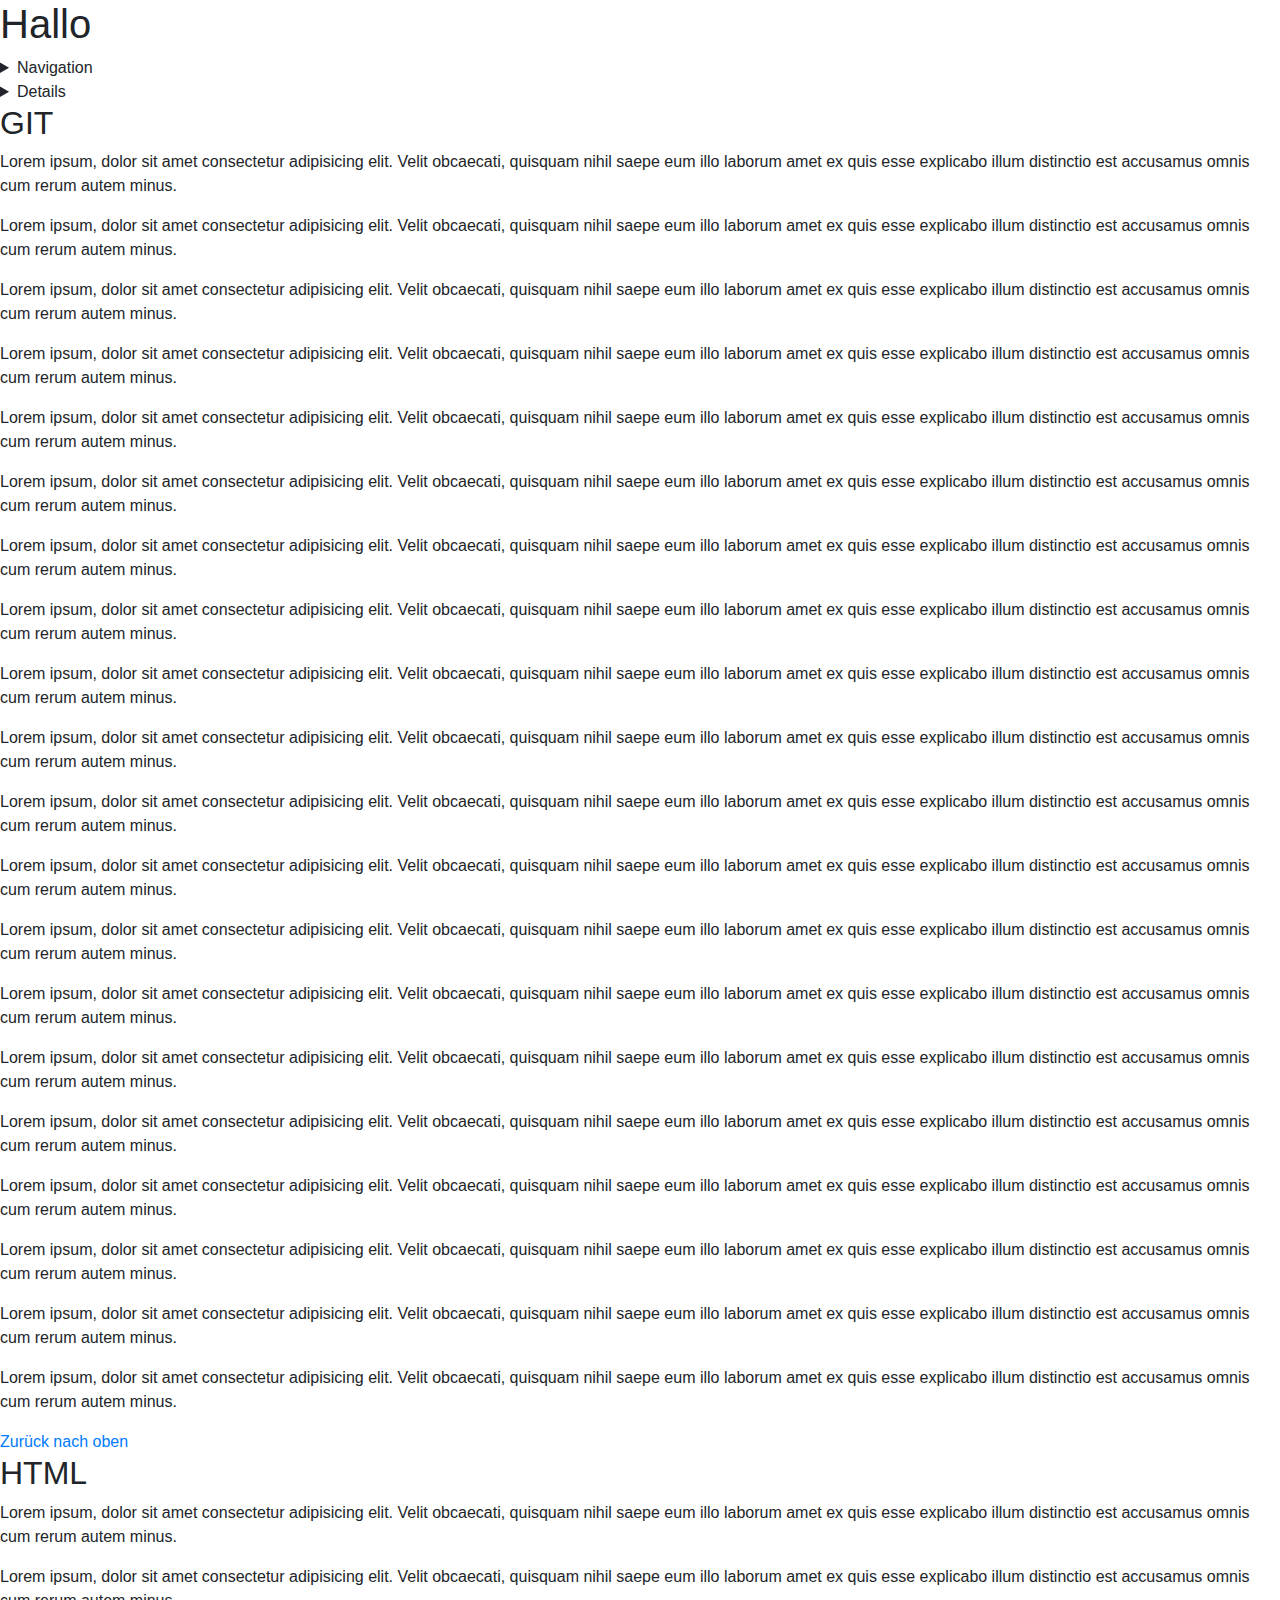
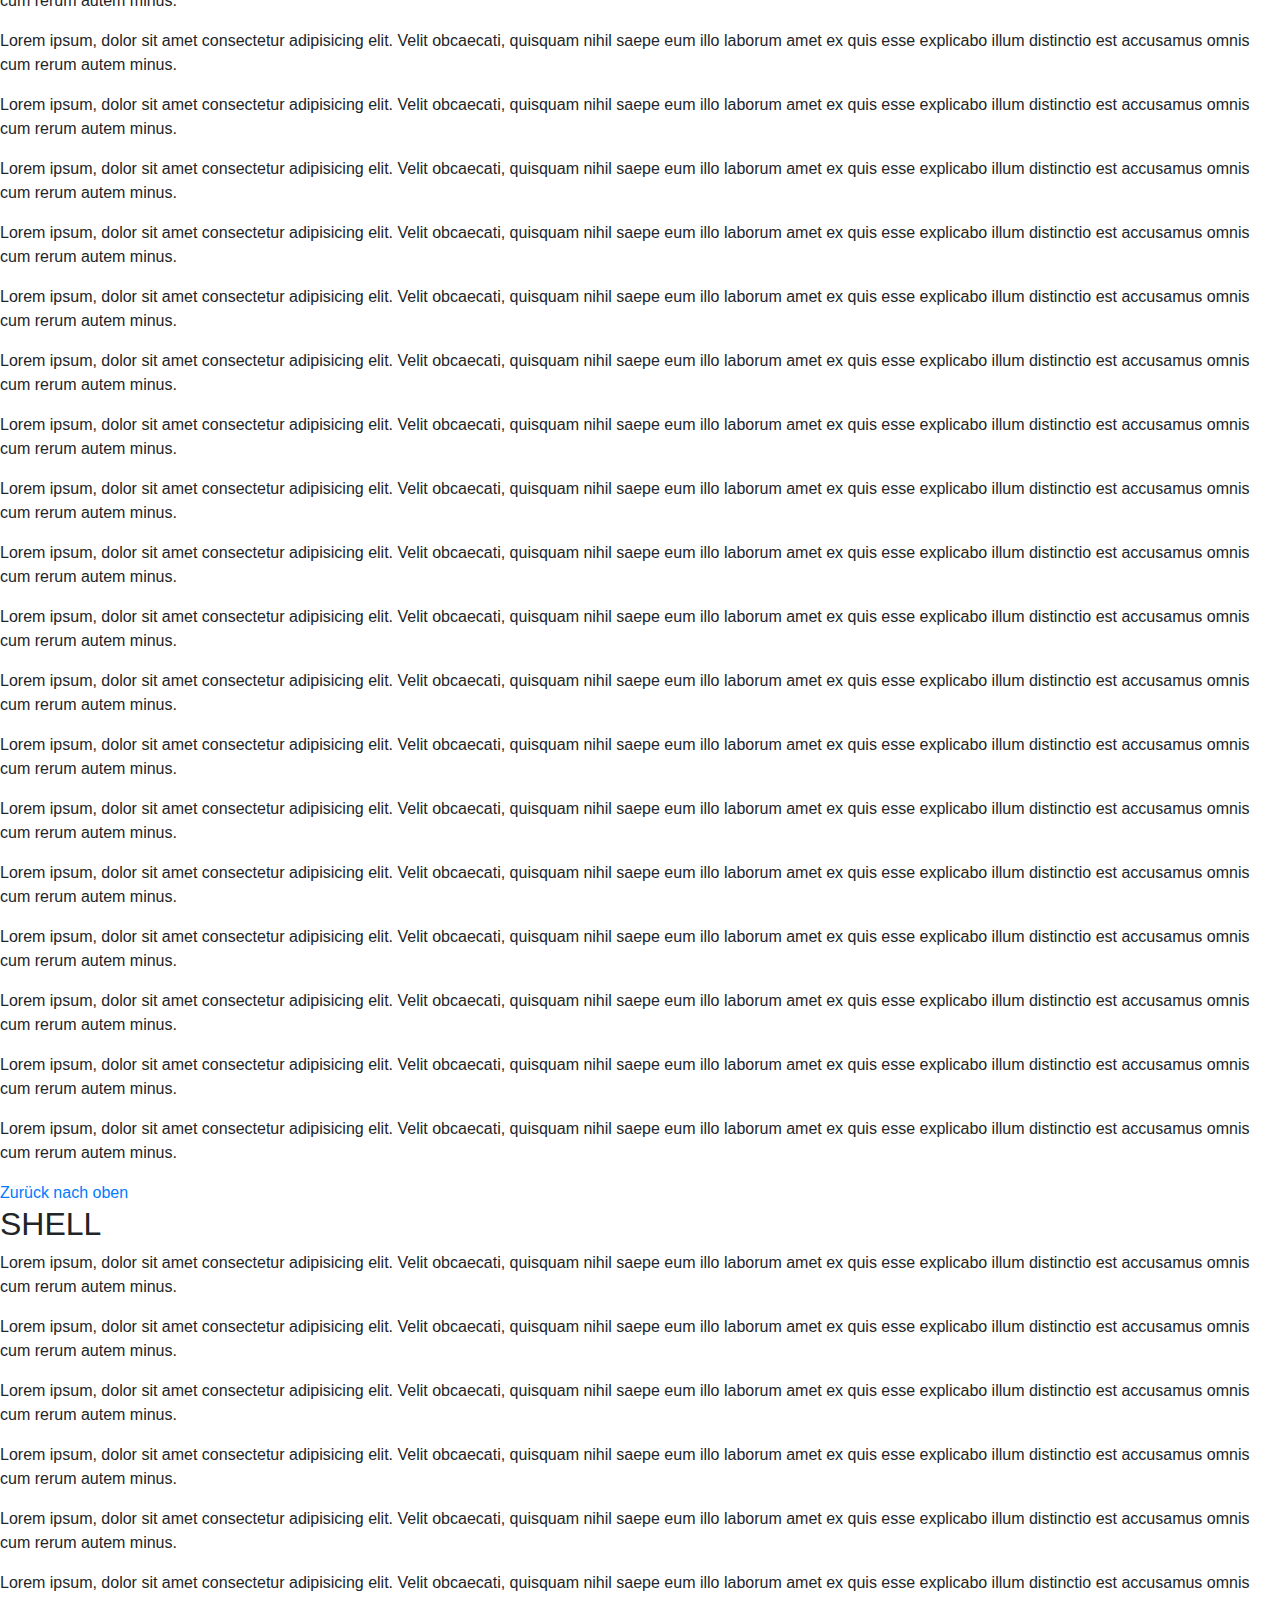
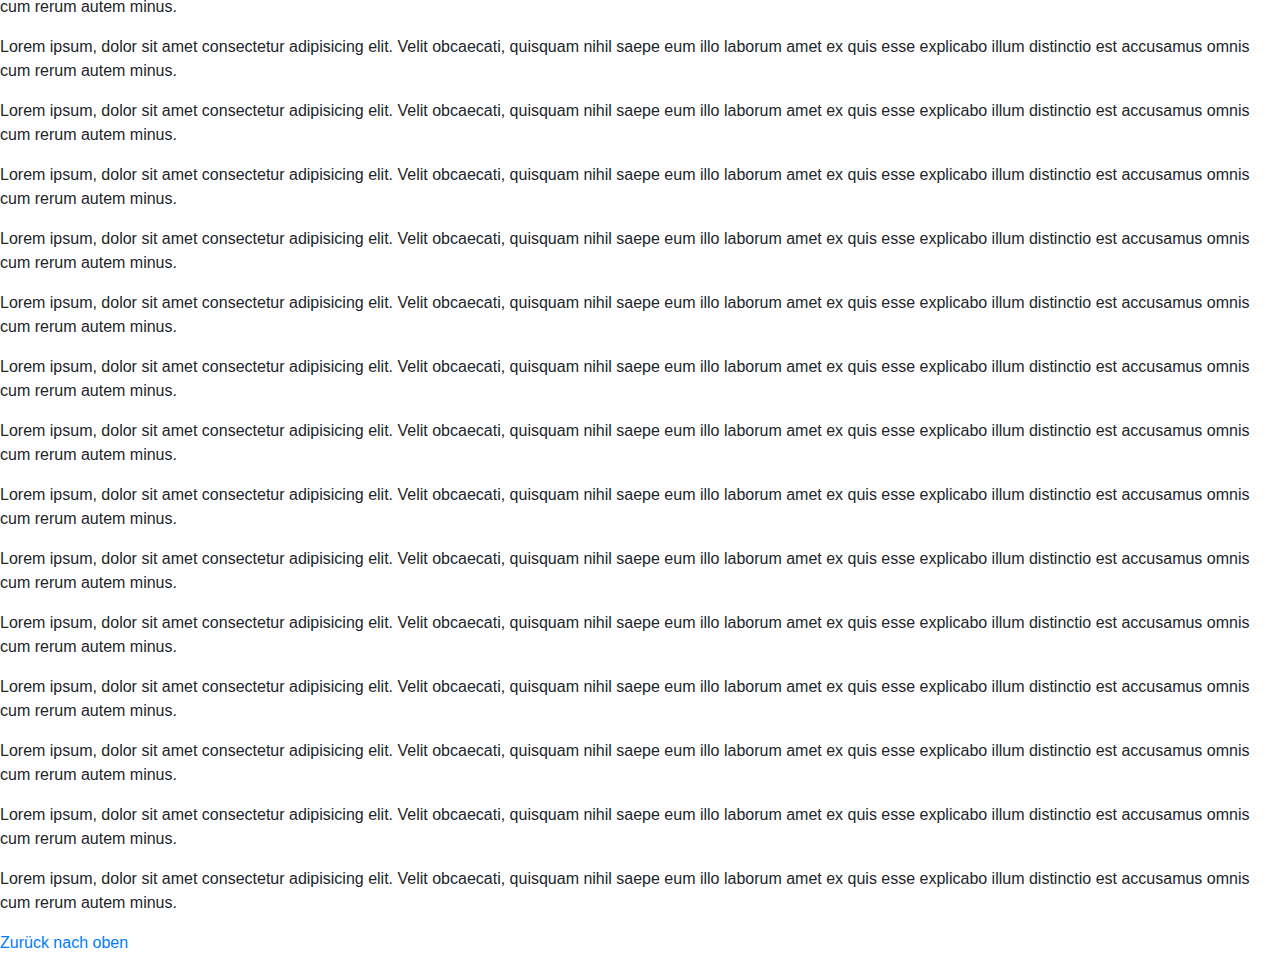
==== commit 75760817: "Modify bootstrap" ====
--- a/index.html
+++ b/index.html
@@ -2,30 +2,39 @@
 <html lang="de">
   <head>
     <meta charset="UTF-8" />
+    <meta
+      name="viewport"
+      content="width=device-width, initial-scale=1, shrink-to-fit=no"
+    />
     <title>Test-Seite</title>
-    <link rel="stylesheet" href="style.css" />
+    <link
+      rel="stylesheet"
+      href="https://stackpath.bootstrapcdn.com/bootstrap/4.5.2/css/bootstrap.min.css"
+      integrity="sha384-JcKb8q3iqJ61gNV9KGb8thSsNjpSL0n8PARn9HuZOnIxN0hoP+VmmDGMN5t9UJ0Z"
+      crossorigin="anonymous"
+    />
     <link rel="icon" href="favicon.png" type="image/png" />
   </head>
   <body>
-    <h1><a id="top">Hallo</a></h1>
-    <details id="nav">
+    <h1 id="top">Hallo</h1>
+    <details>
       <summary>Navigation</summary>
       <nav>
-        <ul>
-          <li>
-            <a href="#git">GIT</a>
-          </li>
-          <li>
-            <a href="#html">HTML</a>
-          </li>
-          <li>
-            <a href="#shell">SHELL</a>
-          </li>
-          <li>
-            <a href="seite2.html">Seite 2</a>
-          </li>
-          <li>
-            <a href="page3.html">Seite 3</a>
+        <ul class="navbar">
+          <li>
+            <a href="#git" class="nav-link">GIT</a>
+          </li>
+          <li>
+            <a href="#html" class="nav-link">HTML</a>
+          </li>
+          <li>
+            <a href="#shell" class="nav-link">SHELL</a>
+          </li>
+          <li>
+            <a href="seite2.html" class="nav-link">Seite 2</a>
+          </li>
+          <li>
+            <a href="page3.html" class="nav-link">Seite 3</a>
           </li>
         </ul>
       </nav>
@@ -346,5 +355,20 @@
       </p>
       <a href="#top">Zurück nach oben</a>
     </section>
+    <script
+      src="https://code.jquery.com/jquery-3.5.1.slim.min.js"
+      integrity="sha384-DfXdz2htPH0lsSSs5nCTpuj/zy4C+OGpamoFVy38MVBnE+IbbVYUew+OrCXaRkfj"
+      crossorigin="anonymous"
+    ></script>
+    <script
+      src="https://cdn.jsdelivr.net/npm/popper.js@1.16.1/dist/umd/popper.min.js"
+      integrity="sha384-9/reFTGAW83EW2RDu2S0VKaIzap3H66lZH81PoYlFhbGU+6BZp6G7niu735Sk7lN"
+      crossorigin="anonymous"
+    ></script>
+    <script
+      src="https://stackpath.bootstrapcdn.com/bootstrap/4.5.2/js/bootstrap.min.js"
+      integrity="sha384-B4gt1jrGC7Jh4AgTPSdUtOBvfO8shuf57BaghqFfPlYxofvL8/KUEfYiJOMMV+rV"
+      crossorigin="anonymous"
+    ></script>
   </body>
 </html>
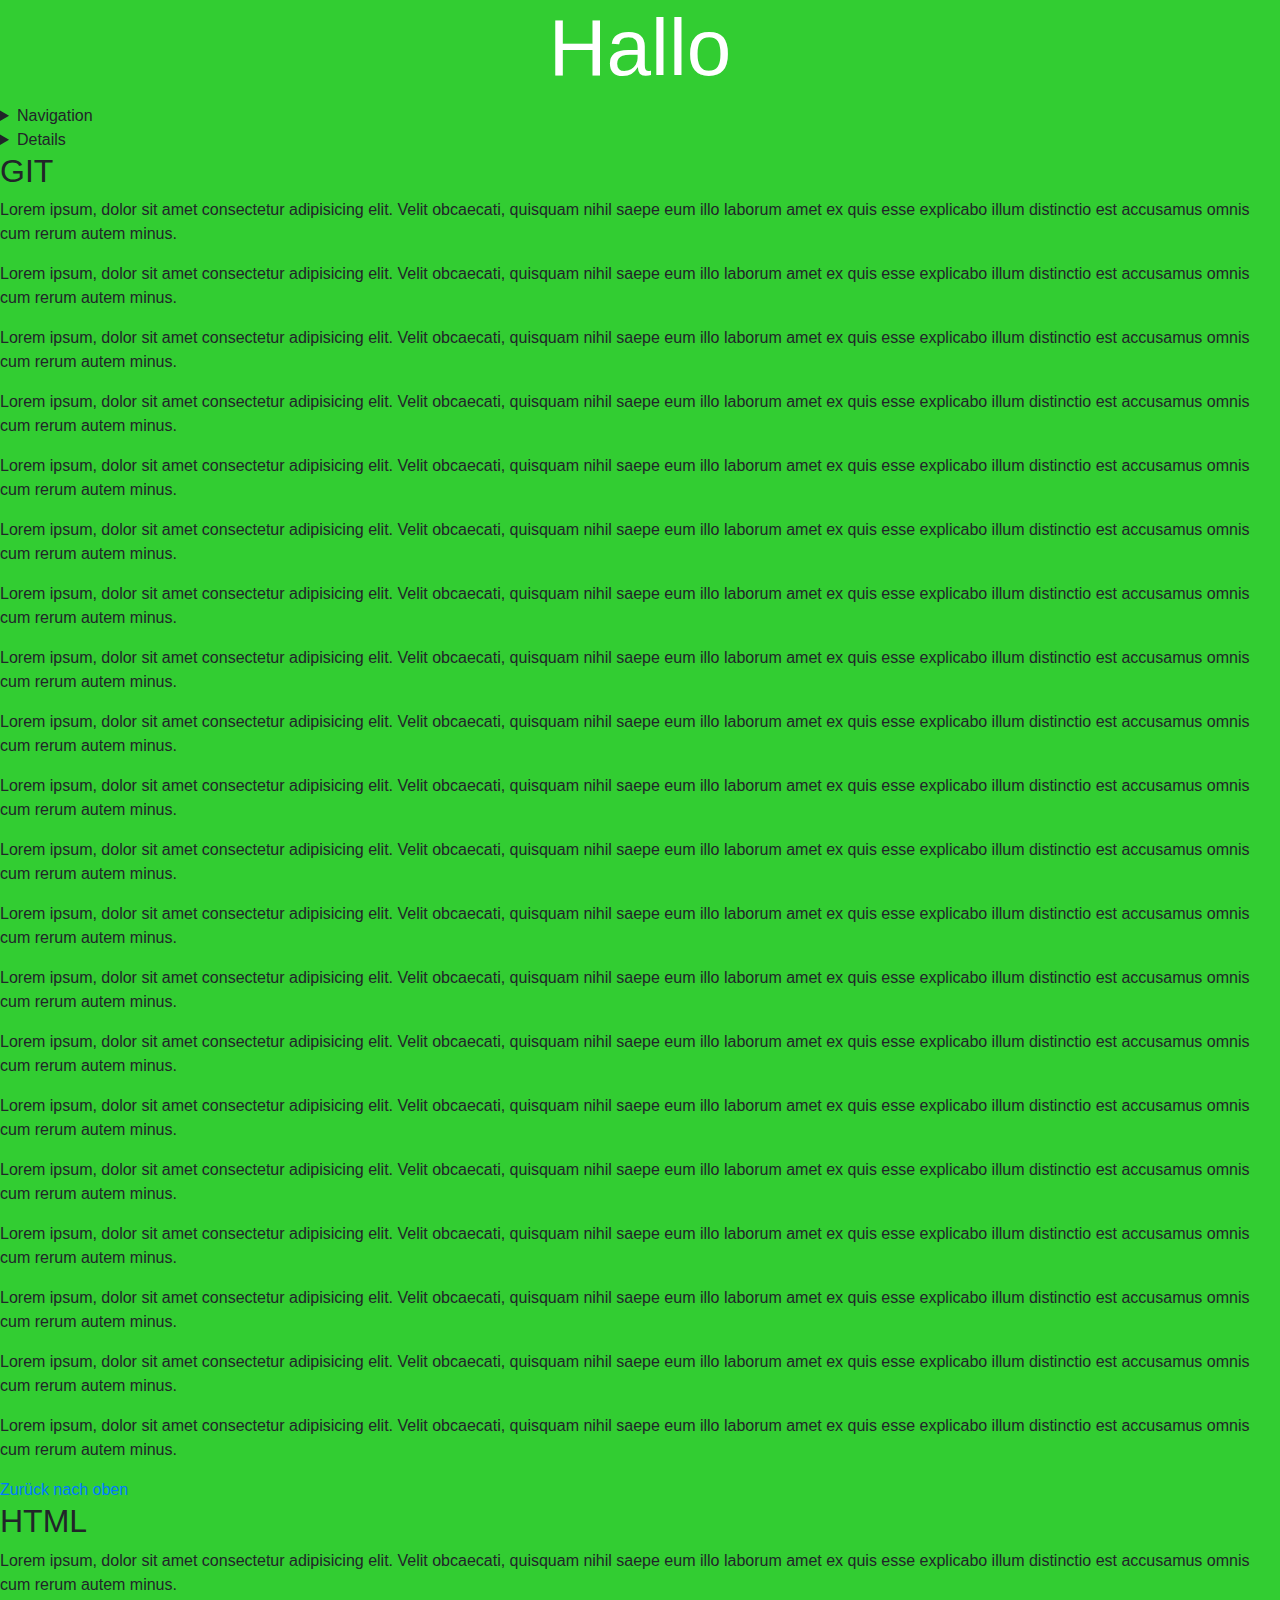
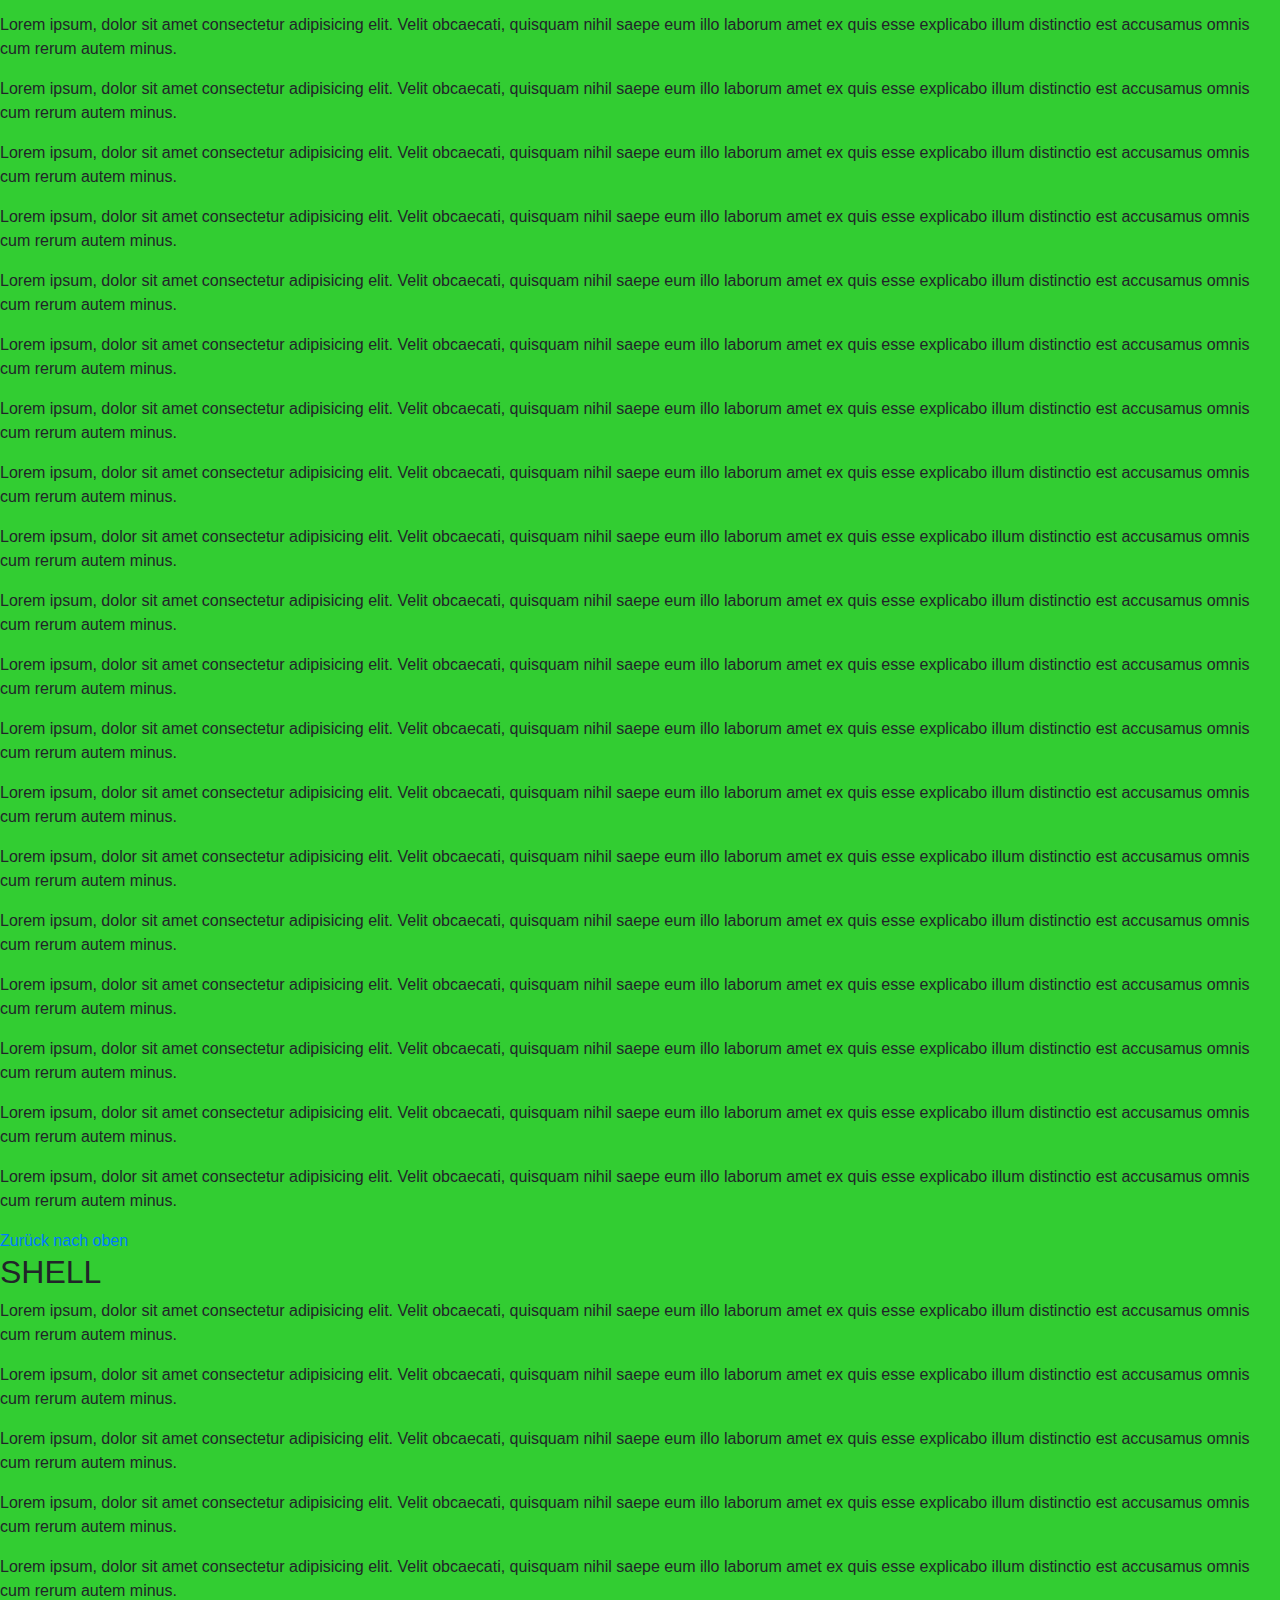
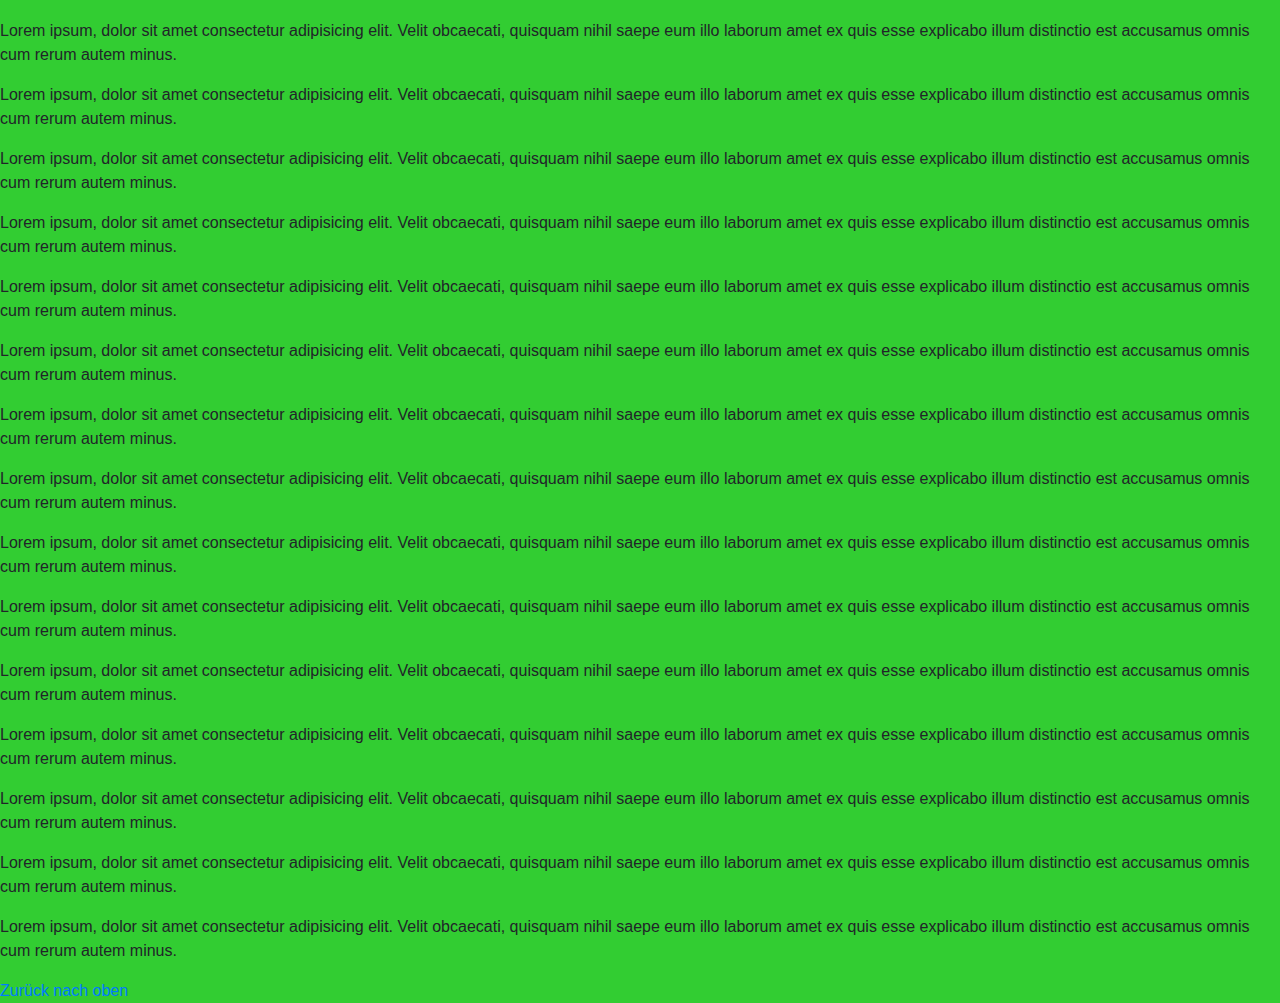
==== commit ca5614ee: "Modify files" ====
--- a/index.html
+++ b/index.html
@@ -13,6 +13,7 @@
       integrity="sha384-JcKb8q3iqJ61gNV9KGb8thSsNjpSL0n8PARn9HuZOnIxN0hoP+VmmDGMN5t9UJ0Z"
       crossorigin="anonymous"
     />
+    <link rel="stylesheet" href="style.css" />
     <link rel="icon" href="favicon.png" type="image/png" />
   </head>
   <body>
@@ -21,19 +22,19 @@
       <summary>Navigation</summary>
       <nav>
         <ul class="navbar">
-          <li>
+          <li class="nav-item">
             <a href="#git" class="nav-link">GIT</a>
           </li>
-          <li>
+          <li class="nav-item">
             <a href="#html" class="nav-link">HTML</a>
           </li>
-          <li>
+          <li class="nav-item">
             <a href="#shell" class="nav-link">SHELL</a>
           </li>
-          <li>
+          <li class="nav-item">
             <a href="seite2.html" class="nav-link">Seite 2</a>
           </li>
-          <li>
+          <li class="nav-item">
             <a href="page3.html" class="nav-link">Seite 3</a>
           </li>
         </ul>
--- a/style.css
+++ b/style.css
@@ -0,0 +1,15 @@
+body {
+    background-color: limegreen;
+}
+
+h1 {
+    text-align: center;
+    color: white;
+    font-size: 5rem;
+}
+
+.center {
+    margin-left: auto;
+    margin-right: auto;
+    text-align: center;
+}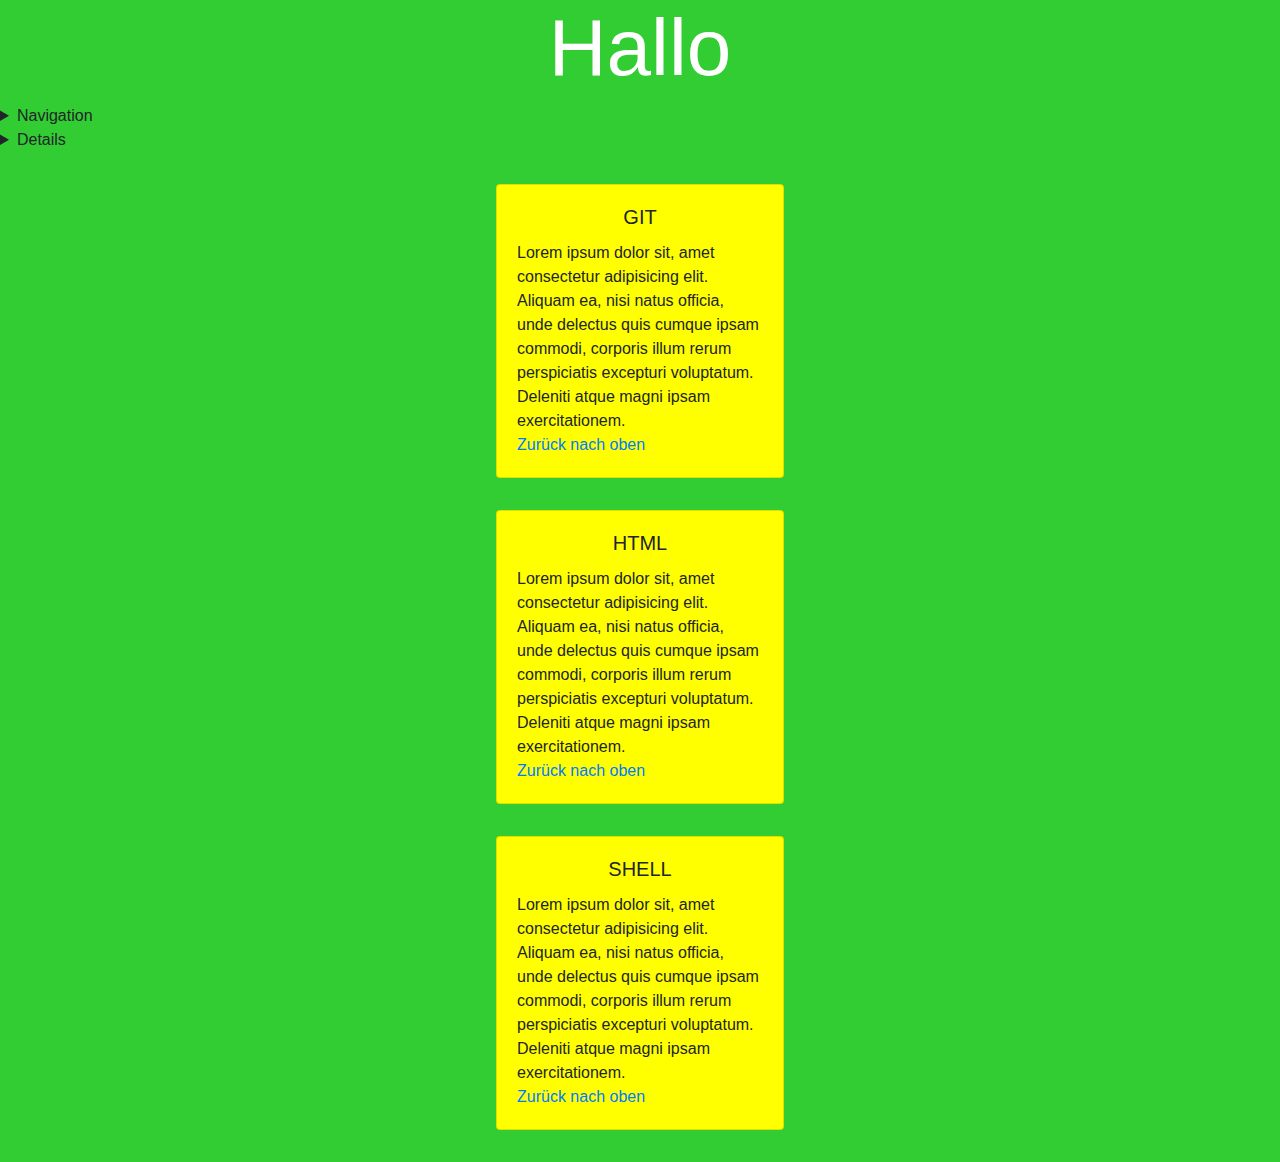
==== commit 71b90930: "Add cards and style" ====
--- a/index.html
+++ b/index.html
@@ -45,316 +45,46 @@
       Ein kleiner Test zu dem "details"-Tag.
     </details>
     <section id="git">
-      <h2>GIT</h2>
-      <p>
-        Lorem ipsum, dolor sit amet consectetur adipisicing elit. Velit
-        obcaecati, quisquam nihil saepe eum illo laborum amet ex quis esse
-        explicabo illum distinctio est accusamus omnis cum rerum autem minus.
-      </p>
-      <p>
-        Lorem ipsum, dolor sit amet consectetur adipisicing elit. Velit
-        obcaecati, quisquam nihil saepe eum illo laborum amet ex quis esse
-        explicabo illum distinctio est accusamus omnis cum rerum autem minus.
-      </p>
-      <p>
-        Lorem ipsum, dolor sit amet consectetur adipisicing elit. Velit
-        obcaecati, quisquam nihil saepe eum illo laborum amet ex quis esse
-        explicabo illum distinctio est accusamus omnis cum rerum autem minus.
-      </p>
-      <p>
-        Lorem ipsum, dolor sit amet consectetur adipisicing elit. Velit
-        obcaecati, quisquam nihil saepe eum illo laborum amet ex quis esse
-        explicabo illum distinctio est accusamus omnis cum rerum autem minus.
-      </p>
-      <p>
-        Lorem ipsum, dolor sit amet consectetur adipisicing elit. Velit
-        obcaecati, quisquam nihil saepe eum illo laborum amet ex quis esse
-        explicabo illum distinctio est accusamus omnis cum rerum autem minus.
-      </p>
-      <p>
-        Lorem ipsum, dolor sit amet consectetur adipisicing elit. Velit
-        obcaecati, quisquam nihil saepe eum illo laborum amet ex quis esse
-        explicabo illum distinctio est accusamus omnis cum rerum autem minus.
-      </p>
-      <p>
-        Lorem ipsum, dolor sit amet consectetur adipisicing elit. Velit
-        obcaecati, quisquam nihil saepe eum illo laborum amet ex quis esse
-        explicabo illum distinctio est accusamus omnis cum rerum autem minus.
-      </p>
-      <p>
-        Lorem ipsum, dolor sit amet consectetur adipisicing elit. Velit
-        obcaecati, quisquam nihil saepe eum illo laborum amet ex quis esse
-        explicabo illum distinctio est accusamus omnis cum rerum autem minus.
-      </p>
-      <p>
-        Lorem ipsum, dolor sit amet consectetur adipisicing elit. Velit
-        obcaecati, quisquam nihil saepe eum illo laborum amet ex quis esse
-        explicabo illum distinctio est accusamus omnis cum rerum autem minus.
-      </p>
-      <p>
-        Lorem ipsum, dolor sit amet consectetur adipisicing elit. Velit
-        obcaecati, quisquam nihil saepe eum illo laborum amet ex quis esse
-        explicabo illum distinctio est accusamus omnis cum rerum autem minus.
-      </p>
-      <p>
-        Lorem ipsum, dolor sit amet consectetur adipisicing elit. Velit
-        obcaecati, quisquam nihil saepe eum illo laborum amet ex quis esse
-        explicabo illum distinctio est accusamus omnis cum rerum autem minus.
-      </p>
-      <p>
-        Lorem ipsum, dolor sit amet consectetur adipisicing elit. Velit
-        obcaecati, quisquam nihil saepe eum illo laborum amet ex quis esse
-        explicabo illum distinctio est accusamus omnis cum rerum autem minus.
-      </p>
-      <p>
-        Lorem ipsum, dolor sit amet consectetur adipisicing elit. Velit
-        obcaecati, quisquam nihil saepe eum illo laborum amet ex quis esse
-        explicabo illum distinctio est accusamus omnis cum rerum autem minus.
-      </p>
-      <p>
-        Lorem ipsum, dolor sit amet consectetur adipisicing elit. Velit
-        obcaecati, quisquam nihil saepe eum illo laborum amet ex quis esse
-        explicabo illum distinctio est accusamus omnis cum rerum autem minus.
-      </p>
-      <p>
-        Lorem ipsum, dolor sit amet consectetur adipisicing elit. Velit
-        obcaecati, quisquam nihil saepe eum illo laborum amet ex quis esse
-        explicabo illum distinctio est accusamus omnis cum rerum autem minus.
-      </p>
-      <p>
-        Lorem ipsum, dolor sit amet consectetur adipisicing elit. Velit
-        obcaecati, quisquam nihil saepe eum illo laborum amet ex quis esse
-        explicabo illum distinctio est accusamus omnis cum rerum autem minus.
-      </p>
-      <p>
-        Lorem ipsum, dolor sit amet consectetur adipisicing elit. Velit
-        obcaecati, quisquam nihil saepe eum illo laborum amet ex quis esse
-        explicabo illum distinctio est accusamus omnis cum rerum autem minus.
-      </p>
-      <p>
-        Lorem ipsum, dolor sit amet consectetur adipisicing elit. Velit
-        obcaecati, quisquam nihil saepe eum illo laborum amet ex quis esse
-        explicabo illum distinctio est accusamus omnis cum rerum autem minus.
-      </p>
-      <p>
-        Lorem ipsum, dolor sit amet consectetur adipisicing elit. Velit
-        obcaecati, quisquam nihil saepe eum illo laborum amet ex quis esse
-        explicabo illum distinctio est accusamus omnis cum rerum autem minus.
-      </p>
-      <p>
-        Lorem ipsum, dolor sit amet consectetur adipisicing elit. Velit
-        obcaecati, quisquam nihil saepe eum illo laborum amet ex quis esse
-        explicabo illum distinctio est accusamus omnis cum rerum autem minus.
-      </p>
-      <a href="#top">Zurück nach oben</a>
+      <div class="card" style="width: 18rem">
+        <div class="card-body">
+          <h5 class="card-title">GIT</h5>
+          <p class="card-text">
+            Lorem ipsum dolor sit, amet consectetur adipisicing elit. Aliquam
+            ea, nisi natus officia, unde delectus quis cumque ipsam commodi,
+            corporis illum rerum perspiciatis excepturi voluptatum. Deleniti
+            atque magni ipsam exercitationem. <br />
+            <a href="#top" class="card-link">Zurück nach oben</a>
+          </p>
+        </div>
+      </div>
     </section>
     <section id="html">
-      <h2>HTML</h2>
-      <p>
-        Lorem ipsum, dolor sit amet consectetur adipisicing elit. Velit
-        obcaecati, quisquam nihil saepe eum illo laborum amet ex quis esse
-        explicabo illum distinctio est accusamus omnis cum rerum autem minus.
-      </p>
-      <p>
-        Lorem ipsum, dolor sit amet consectetur adipisicing elit. Velit
-        obcaecati, quisquam nihil saepe eum illo laborum amet ex quis esse
-        explicabo illum distinctio est accusamus omnis cum rerum autem minus.
-      </p>
-      <p>
-        Lorem ipsum, dolor sit amet consectetur adipisicing elit. Velit
-        obcaecati, quisquam nihil saepe eum illo laborum amet ex quis esse
-        explicabo illum distinctio est accusamus omnis cum rerum autem minus.
-      </p>
-      <p>
-        Lorem ipsum, dolor sit amet consectetur adipisicing elit. Velit
-        obcaecati, quisquam nihil saepe eum illo laborum amet ex quis esse
-        explicabo illum distinctio est accusamus omnis cum rerum autem minus.
-      </p>
-      <p>
-        Lorem ipsum, dolor sit amet consectetur adipisicing elit. Velit
-        obcaecati, quisquam nihil saepe eum illo laborum amet ex quis esse
-        explicabo illum distinctio est accusamus omnis cum rerum autem minus.
-      </p>
-      <p>
-        Lorem ipsum, dolor sit amet consectetur adipisicing elit. Velit
-        obcaecati, quisquam nihil saepe eum illo laborum amet ex quis esse
-        explicabo illum distinctio est accusamus omnis cum rerum autem minus.
-      </p>
-      <p>
-        Lorem ipsum, dolor sit amet consectetur adipisicing elit. Velit
-        obcaecati, quisquam nihil saepe eum illo laborum amet ex quis esse
-        explicabo illum distinctio est accusamus omnis cum rerum autem minus.
-      </p>
-      <p>
-        Lorem ipsum, dolor sit amet consectetur adipisicing elit. Velit
-        obcaecati, quisquam nihil saepe eum illo laborum amet ex quis esse
-        explicabo illum distinctio est accusamus omnis cum rerum autem minus.
-      </p>
-      <p>
-        Lorem ipsum, dolor sit amet consectetur adipisicing elit. Velit
-        obcaecati, quisquam nihil saepe eum illo laborum amet ex quis esse
-        explicabo illum distinctio est accusamus omnis cum rerum autem minus.
-      </p>
-      <p>
-        Lorem ipsum, dolor sit amet consectetur adipisicing elit. Velit
-        obcaecati, quisquam nihil saepe eum illo laborum amet ex quis esse
-        explicabo illum distinctio est accusamus omnis cum rerum autem minus.
-      </p>
-      <p>
-        Lorem ipsum, dolor sit amet consectetur adipisicing elit. Velit
-        obcaecati, quisquam nihil saepe eum illo laborum amet ex quis esse
-        explicabo illum distinctio est accusamus omnis cum rerum autem minus.
-      </p>
-      <p>
-        Lorem ipsum, dolor sit amet consectetur adipisicing elit. Velit
-        obcaecati, quisquam nihil saepe eum illo laborum amet ex quis esse
-        explicabo illum distinctio est accusamus omnis cum rerum autem minus.
-      </p>
-      <p>
-        Lorem ipsum, dolor sit amet consectetur adipisicing elit. Velit
-        obcaecati, quisquam nihil saepe eum illo laborum amet ex quis esse
-        explicabo illum distinctio est accusamus omnis cum rerum autem minus.
-      </p>
-      <p>
-        Lorem ipsum, dolor sit amet consectetur adipisicing elit. Velit
-        obcaecati, quisquam nihil saepe eum illo laborum amet ex quis esse
-        explicabo illum distinctio est accusamus omnis cum rerum autem minus.
-      </p>
-      <p>
-        Lorem ipsum, dolor sit amet consectetur adipisicing elit. Velit
-        obcaecati, quisquam nihil saepe eum illo laborum amet ex quis esse
-        explicabo illum distinctio est accusamus omnis cum rerum autem minus.
-      </p>
-      <p>
-        Lorem ipsum, dolor sit amet consectetur adipisicing elit. Velit
-        obcaecati, quisquam nihil saepe eum illo laborum amet ex quis esse
-        explicabo illum distinctio est accusamus omnis cum rerum autem minus.
-      </p>
-      <p>
-        Lorem ipsum, dolor sit amet consectetur adipisicing elit. Velit
-        obcaecati, quisquam nihil saepe eum illo laborum amet ex quis esse
-        explicabo illum distinctio est accusamus omnis cum rerum autem minus.
-      </p>
-      <p>
-        Lorem ipsum, dolor sit amet consectetur adipisicing elit. Velit
-        obcaecati, quisquam nihil saepe eum illo laborum amet ex quis esse
-        explicabo illum distinctio est accusamus omnis cum rerum autem minus.
-      </p>
-      <p>
-        Lorem ipsum, dolor sit amet consectetur adipisicing elit. Velit
-        obcaecati, quisquam nihil saepe eum illo laborum amet ex quis esse
-        explicabo illum distinctio est accusamus omnis cum rerum autem minus.
-      </p>
-      <p>
-        Lorem ipsum, dolor sit amet consectetur adipisicing elit. Velit
-        obcaecati, quisquam nihil saepe eum illo laborum amet ex quis esse
-        explicabo illum distinctio est accusamus omnis cum rerum autem minus.
-      </p>
-      <a href="#top">Zurück nach oben</a>
+      <div class="card" style="width: 18rem">
+        <div class="card-body">
+          <h5 class="card-title">HTML</h5>
+          <p class="card-text">
+            Lorem ipsum dolor sit, amet consectetur adipisicing elit. Aliquam
+            ea, nisi natus officia, unde delectus quis cumque ipsam commodi,
+            corporis illum rerum perspiciatis excepturi voluptatum. Deleniti
+            atque magni ipsam exercitationem. <br />
+            <a href="#top" class="card-link">Zurück nach oben</a>
+          </p>
+        </div>
+      </div>
     </section>
     <section id="shell">
-      <h2>SHELL</h2>
-      <p>
-        Lorem ipsum, dolor sit amet consectetur adipisicing elit. Velit
-        obcaecati, quisquam nihil saepe eum illo laborum amet ex quis esse
-        explicabo illum distinctio est accusamus omnis cum rerum autem minus.
-      </p>
-      <p>
-        Lorem ipsum, dolor sit amet consectetur adipisicing elit. Velit
-        obcaecati, quisquam nihil saepe eum illo laborum amet ex quis esse
-        explicabo illum distinctio est accusamus omnis cum rerum autem minus.
-      </p>
-      <p>
-        Lorem ipsum, dolor sit amet consectetur adipisicing elit. Velit
-        obcaecati, quisquam nihil saepe eum illo laborum amet ex quis esse
-        explicabo illum distinctio est accusamus omnis cum rerum autem minus.
-      </p>
-      <p>
-        Lorem ipsum, dolor sit amet consectetur adipisicing elit. Velit
-        obcaecati, quisquam nihil saepe eum illo laborum amet ex quis esse
-        explicabo illum distinctio est accusamus omnis cum rerum autem minus.
-      </p>
-      <p>
-        Lorem ipsum, dolor sit amet consectetur adipisicing elit. Velit
-        obcaecati, quisquam nihil saepe eum illo laborum amet ex quis esse
-        explicabo illum distinctio est accusamus omnis cum rerum autem minus.
-      </p>
-      <p>
-        Lorem ipsum, dolor sit amet consectetur adipisicing elit. Velit
-        obcaecati, quisquam nihil saepe eum illo laborum amet ex quis esse
-        explicabo illum distinctio est accusamus omnis cum rerum autem minus.
-      </p>
-      <p>
-        Lorem ipsum, dolor sit amet consectetur adipisicing elit. Velit
-        obcaecati, quisquam nihil saepe eum illo laborum amet ex quis esse
-        explicabo illum distinctio est accusamus omnis cum rerum autem minus.
-      </p>
-      <p>
-        Lorem ipsum, dolor sit amet consectetur adipisicing elit. Velit
-        obcaecati, quisquam nihil saepe eum illo laborum amet ex quis esse
-        explicabo illum distinctio est accusamus omnis cum rerum autem minus.
-      </p>
-      <p>
-        Lorem ipsum, dolor sit amet consectetur adipisicing elit. Velit
-        obcaecati, quisquam nihil saepe eum illo laborum amet ex quis esse
-        explicabo illum distinctio est accusamus omnis cum rerum autem minus.
-      </p>
-      <p>
-        Lorem ipsum, dolor sit amet consectetur adipisicing elit. Velit
-        obcaecati, quisquam nihil saepe eum illo laborum amet ex quis esse
-        explicabo illum distinctio est accusamus omnis cum rerum autem minus.
-      </p>
-      <p>
-        Lorem ipsum, dolor sit amet consectetur adipisicing elit. Velit
-        obcaecati, quisquam nihil saepe eum illo laborum amet ex quis esse
-        explicabo illum distinctio est accusamus omnis cum rerum autem minus.
-      </p>
-      <p>
-        Lorem ipsum, dolor sit amet consectetur adipisicing elit. Velit
-        obcaecati, quisquam nihil saepe eum illo laborum amet ex quis esse
-        explicabo illum distinctio est accusamus omnis cum rerum autem minus.
-      </p>
-      <p>
-        Lorem ipsum, dolor sit amet consectetur adipisicing elit. Velit
-        obcaecati, quisquam nihil saepe eum illo laborum amet ex quis esse
-        explicabo illum distinctio est accusamus omnis cum rerum autem minus.
-      </p>
-      <p>
-        Lorem ipsum, dolor sit amet consectetur adipisicing elit. Velit
-        obcaecati, quisquam nihil saepe eum illo laborum amet ex quis esse
-        explicabo illum distinctio est accusamus omnis cum rerum autem minus.
-      </p>
-      <p>
-        Lorem ipsum, dolor sit amet consectetur adipisicing elit. Velit
-        obcaecati, quisquam nihil saepe eum illo laborum amet ex quis esse
-        explicabo illum distinctio est accusamus omnis cum rerum autem minus.
-      </p>
-      <p>
-        Lorem ipsum, dolor sit amet consectetur adipisicing elit. Velit
-        obcaecati, quisquam nihil saepe eum illo laborum amet ex quis esse
-        explicabo illum distinctio est accusamus omnis cum rerum autem minus.
-      </p>
-      <p>
-        Lorem ipsum, dolor sit amet consectetur adipisicing elit. Velit
-        obcaecati, quisquam nihil saepe eum illo laborum amet ex quis esse
-        explicabo illum distinctio est accusamus omnis cum rerum autem minus.
-      </p>
-      <p>
-        Lorem ipsum, dolor sit amet consectetur adipisicing elit. Velit
-        obcaecati, quisquam nihil saepe eum illo laborum amet ex quis esse
-        explicabo illum distinctio est accusamus omnis cum rerum autem minus.
-      </p>
-      <p>
-        Lorem ipsum, dolor sit amet consectetur adipisicing elit. Velit
-        obcaecati, quisquam nihil saepe eum illo laborum amet ex quis esse
-        explicabo illum distinctio est accusamus omnis cum rerum autem minus.
-      </p>
-      <p>
-        Lorem ipsum, dolor sit amet consectetur adipisicing elit. Velit
-        obcaecati, quisquam nihil saepe eum illo laborum amet ex quis esse
-        explicabo illum distinctio est accusamus omnis cum rerum autem minus.
-      </p>
-      <a href="#top">Zurück nach oben</a>
+      <div class="card" style="width: 18rem">
+        <div class="card-body">
+          <h5 class="card-title">SHELL</h5>
+          <p class="card-text">
+            Lorem ipsum dolor sit, amet consectetur adipisicing elit. Aliquam
+            ea, nisi natus officia, unde delectus quis cumque ipsam commodi,
+            corporis illum rerum perspiciatis excepturi voluptatum. Deleniti
+            atque magni ipsam exercitationem. <br />
+            <a href="#top" class="card-link">Zurück nach oben</a>
+          </p>
+        </div>
+      </div>
     </section>
     <script
       src="https://code.jquery.com/jquery-3.5.1.slim.min.js"
--- a/style.css
+++ b/style.css
@@ -1,15 +1,31 @@
 body {
-    background-color: limegreen;
+  background-color: limegreen;
 }
 
 h1 {
-    text-align: center;
-    color: white;
-    font-size: 5rem;
+  text-align: center;
+  color: white;
+  font-size: 5rem;
 }
 
 .center {
-    margin-left: auto;
-    margin-right: auto;
-    text-align: center;
-}+  margin-left: auto;
+  margin-right: auto;
+  text-align: center;
+}
+
+ul {
+  list-style-type: none;
+}
+
+h5.card-title {
+  text-align: center;
+}
+
+.card {
+  background-color: yellow;
+  margin-left: auto;
+  margin-right: auto;
+  margin-top: 2rem;
+  margin-bottom: 2rem;
+}
